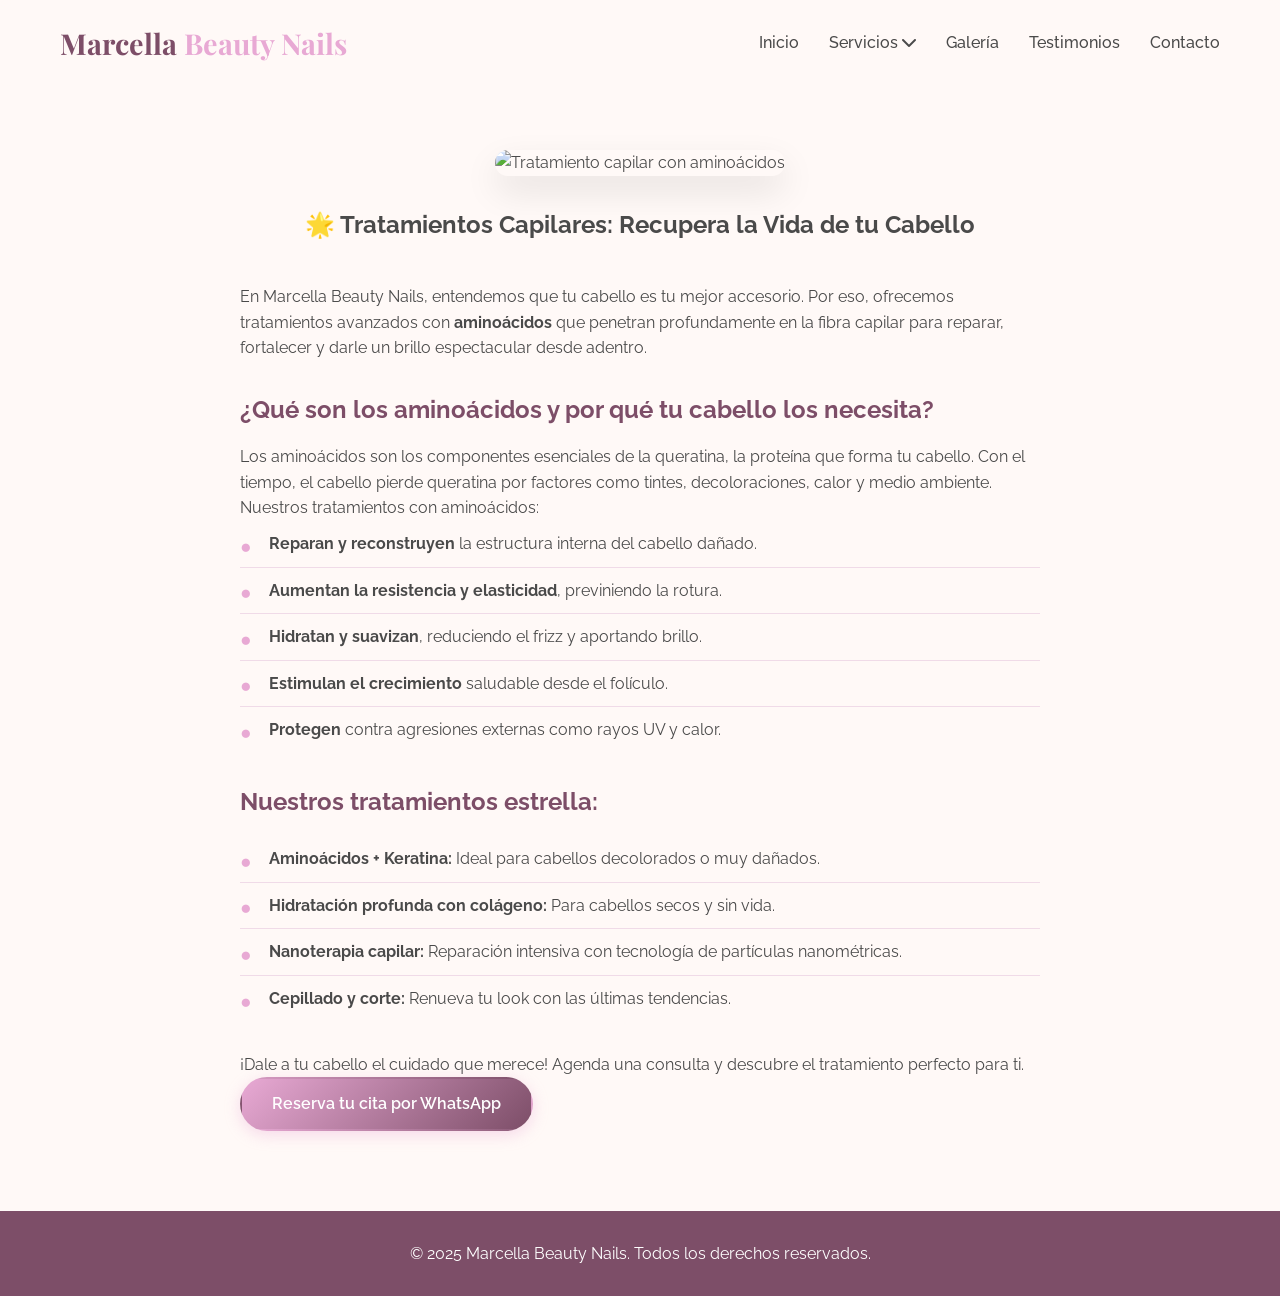
==== cabello.html @ 1e795a01 "web spa" ====
<!DOCTYPE html>
<html lang="es">
<head>
    <meta charset="UTF-8">
    <meta name="viewport" content="width=device-width, initial-scale=1.0">
    <title>Tratamientos Capilares - Marcella Beauty Nails</title>
    <link rel="stylesheet" href="https://cdnjs.cloudflare.com/ajax/libs/font-awesome/6.0.0-beta3/css/all.min.css">
    <link href="https://fonts.googleapis.com/css2?family=Playfair+Display:wght@400;700&family=Raleway:wght@300;400;600&display=swap" rel="stylesheet">
    <link rel="stylesheet" href="style.css">
</head>
<body>
    <header class="header">
        <div class="container">
            <div class="logo">
                <h1>Marcella <span>Beauty Nails</span></h1>
            </div>
            <nav class="nav" id="nav">
                <ul>
                    <li><a href="index.html">Inicio</a></li>
                    <li class="dropdown">
                        <a href="#servicios">Servicios <i class="fas fa-chevron-down"></i></a>
                        <ul class="dropdown-menu">
                            <li><a href="manicura.html">Manicura</a></li>
                            <li><a href="pedicura.html">Pedicura</a></li>
                            <li><a href="pedi_spa.html">Pedi Spa</a></li>
                            <li><a href="veloterapia.html">Veloterapia</a></li>
                            <li><a href="cabello.html" class="active">Cabello</a></li>
                            <li><a href="cejas.html">Diseño de Cejas</a></li>
                            <li><a href="pestanas.html">Pestañas</a></li>
                        </ul>
                    </li>
                    <li><a href="index.html#galeria">Galería</a></li>
                    <li><a href="index.html#testimonios">Testimonios</a></li>
                    <li><a href="index.html#contacto">Contacto</a></li>
                </ul>
            </nav>
            <div class="menu-toggle" id="menu-toggle">
                <i class="fas fa-bars"></i>
            </div>
        </div>
    </header>

    <main class="service-detail">
        <div class="container">
            <div class="service-header">
                <img src="images/cabello.jpg" alt="Tratamiento capilar con aminoácidos" class="service-image">
                <h2>🌟 Tratamientos Capilares: Recupera la Vida de tu Cabello</h2>
            </div>
            <div class="service-description">
                <p>En Marcella Beauty Nails, entendemos que tu cabello es tu mejor accesorio. Por eso, ofrecemos tratamientos avanzados con <strong>aminoácidos</strong> que penetran profundamente en la fibra capilar para reparar, fortalecer y darle un brillo espectacular desde adentro.</p>
                
                <h3>¿Qué son los aminoácidos y por qué tu cabello los necesita?</h3>
                <p>Los aminoácidos son los componentes esenciales de la queratina, la proteína que forma tu cabello. Con el tiempo, el cabello pierde queratina por factores como tintes, decoloraciones, calor y medio ambiente. Nuestros tratamientos con aminoácidos:</p>
                <ul>
                    <li><strong>Reparan y reconstruyen</strong> la estructura interna del cabello dañado.</li>
                    <li><strong>Aumentan la resistencia y elasticidad</strong>, previniendo la rotura.</li>
                    <li><strong>Hidratan y suavizan</strong>, reduciendo el frizz y aportando brillo.</li>
                    <li><strong>Estimulan el crecimiento</strong> saludable desde el folículo.</li>
                    <li><strong>Protegen</strong> contra agresiones externas como rayos UV y calor.</li>
                </ul>

                <h3>Nuestros tratamientos estrella:</h3>
                <ul>
                    <li><strong>Aminoácidos + Keratina:</strong> Ideal para cabellos decolorados o muy dañados.</li>
                    <li><strong>Hidratación profunda con colágeno:</strong> Para cabellos secos y sin vida.</li>
                    <li><strong>Nanoterapia capilar:</strong> Reparación intensiva con tecnología de partículas nanométricas.</li>
                    <li><strong>Cepillado y corte:</strong> Renueva tu look con las últimas tendencias.</li>
                </ul>

                <p>¡Dale a tu cabello el cuidado que merece! Agenda una consulta y descubre el tratamiento perfecto para ti.</p>

                <a href="https://wa.me/573122495747" class="btn btn-primary">Reserva tu cita por WhatsApp</a>
            </div>
        </div>
    </main>

    <footer class="footer">
        <div class="container">
            <p>&copy; 2025 Marcella Beauty Nails. Todos los derechos reservados.</p>
        </div>
    </footer>

    <script src="script.js"></script>
</body>
</html>
---- style.css ----
/* ===== VARIABLES ===== */
:root {
  --color-primario: #e8a9d4;      /* Rosa suave */
  --color-secundario: #7d4e68;     /* Malva oscuro */
  --color-acento: #f3d9e1;         /* Rosa muy claro */
  --color-fondo: #fff9f7;          /* Fondo cálido */
  --color-texto: #4a4a4a;
  --color-texto-claro: #7a7a7a;
  --color-borde: #f0dbe8;          /* Nuevo: color para bordes */
  --fuente-titulos: 'Playfair Display', serif;
  --fuente-cuerpo: 'Raleway', sans-serif;
  --sombra-suave: 0 10px 30px rgba(0, 0, 0, 0.05);
  --sombra-media: 0 15px 35px rgba(0, 0, 0, 0.1);
  --transicion: all 0.3s ease;
}

/* ===== RESET ===== */
* {
  margin: 0;
  padding: 0;
  box-sizing: border-box;
}

html {
  scroll-behavior: smooth;
}

body {
  font-family: var(--fuente-cuerpo);
  color: var(--color-texto);
  background-color: var(--color-fondo);
  line-height: 1.6;
  overflow-x: hidden;
}

/* ===== CONTENEDOR ===== */
.container {
  max-width: 1200px;
  margin: 0 auto;
  padding: 0 20px;
}

/* ===== HEADER ===== */
.header {
  position: fixed;
  top: 0;
  left: 0;
  width: 100%;
  background: rgba(255, 249, 247, 0.9); /* Ligera transparencia desde el inicio */
  backdrop-filter: blur(5px);
  padding: 20px 0;
  z-index: 1000;
  transition: var(--transicion);
}

.header.scrolled {
  background: rgba(255, 249, 247, 0.98);
  backdrop-filter: blur(10px);
  box-shadow: var(--sombra-suave);
  padding: 10px 0;
}

.header .container {
  display: flex;
  justify-content: space-between;
  align-items: center;
}

.logo h1 {
  font-family: var(--fuente-titulos);
  font-size: 1.8rem;
  font-weight: 700;
  color: var(--color-secundario);
}

.logo span {
  color: var(--color-primario);
}

/* ===== NAVEGACIÓN ===== */
.nav ul {
  display: flex;
  list-style: none;
  gap: 30px;
}

.nav a {
  text-decoration: none;
  color: var(--color-texto);
  font-weight: 500;
  transition: var(--transicion);
  position: relative;
}

.nav a:hover,
.nav a.active {
  color: var(--color-primario);
}

.nav a.active::after {
  content: '';
  position: absolute;
  bottom: -5px;
  left: 0;
  width: 100%;
  height: 2px;
  background-color: var(--color-primario);
}

/* Dropdown */
.dropdown {
  position: relative;
}

.dropdown-menu {
  position: absolute;
  top: 100%;
  left: 0;
  background: white;
  min-width: 200px;
  padding: 10px 0;
  border-radius: 8px;
  box-shadow: var(--sombra-media);
  opacity: 0;
  visibility: hidden;
  transform: translateY(10px);
  transition: var(--transicion);
  z-index: 10;
}
.dropdown:hover .dropdown-menu {
  opacity: 1;
  visibility: visible;
  transform: translateY(0);
}
/* Para móviles: cuando dropdown tiene clase 'open', mostramos el menú */
.dropdown.open .dropdown-menu {
  opacity: 1;
  visibility: visible;
  transform: translateY(0);
}
.dropdown-menu li {
  list-style: none;
}

.dropdown-menu a {
  display: block;
  padding: 8px 20px;
  color: var(--color-texto);
}

.dropdown-menu a:hover {
  background: var(--color-acento);
  color: var(--color-secundario);
}

/* Menú móvil */
.menu-toggle {
  display: none;
  font-size: 1.8rem;
  color: var(--color-secundario);
  cursor: pointer;
}

/* ===== HERO ===== */
.hero {
  height: 100vh;
  min-height: 600px;
  background: linear-gradient(rgba(0, 0, 0, 0.3), rgba(0, 0, 0, 0.3)), url('images/hero-spa.jpg') center/cover no-repeat;
  display: flex;
  align-items: center;
  justify-content: center;
  text-align: center;
  color: white;
  position: relative;
}

.hero-content {
  max-width: 800px;
  padding: 0 20px;
}

.hero h2 {
  font-family: var(--fuente-titulos);
  font-size: 3.5rem;
  margin-bottom: 20px;
  line-height: 1.2;
  animation: fadeInUp 1s ease;
}

.hero h2 span {
  color: var(--color-primario);
}

.hero p {
  font-size: 1.2rem;
  margin-bottom: 30px;
  animation: fadeInUp 1s ease 0.2s both;
}

/* ===== ANIMACIONES ===== */
@keyframes fadeInUp {
  from {
      opacity: 0;
      transform: translateY(30px);
  }
  to {
      opacity: 1;
      transform: translateY(0);
  }
}

@keyframes pulse {
  0% { box-shadow: 0 0 0 0 rgba(37, 211, 102, 0.5); }
  70% { box-shadow: 0 0 0 10px rgba(37, 211, 102, 0); }
  100% { box-shadow: 0 0 0 0 rgba(37, 211, 102, 0); }
}

@keyframes pulse-instagram {
  0% { box-shadow: 0 0 0 0 rgba(214, 36, 159, 0.5); }
  70% { box-shadow: 0 0 0 10px rgba(214, 36, 159, 0); }
  100% { box-shadow: 0 0 0 0 rgba(214, 36, 159, 0); }
}
/* ===== ANIMACIONES DE APARICIÓN AL HACER SCROLL ===== */
.service-card, .about-content, .gallery-item, .testimonial {
  opacity: 0;
  transform: translateY(30px);
  transition: opacity 0.8s ease, transform 0.8s ease;
}

.service-card.animated, .about-content.animated, .gallery-item.animated, .testimonial.animated {
  opacity: 1;
  transform: translateY(0);
}

/* ===== BOTONES ===== */
.btn {
  display: inline-block;
  padding: 12px 30px;
  border-radius: 50px;
  text-decoration: none;
  font-weight: 600;
  transition: var(--transicion);
  border: 2px solid transparent;
  cursor: pointer;
}

.btn-primary {
  background: linear-gradient(135deg, var(--color-primario), var(--color-secundario));
  color: white;
  box-shadow: 0 4px 15px rgba(232, 169, 212, 0.4);
}

.btn-primary:hover {
  transform: translateY(-3px);
  box-shadow: 0 8px 25px rgba(232, 169, 212, 0.6);
}

.btn-whatsapp {
  background: #25D366;
  color: white;
}

.btn-whatsapp:hover {
  animation: pulse 1s infinite;
}

.btn-instagram {
  background: radial-gradient(circle at 30% 107%, #fdf497 0%, #fdf497 5%, #fd5949 45%, #d6249f 60%, #285AEB 90%);
  color: white;
}

.btn-instagram:hover {
  animation: pulse-instagram 1s infinite;
}

/* ===== SECCIONES ===== */
section {
  padding: 80px 0;
}

.section-title {
  font-family: var(--fuente-titulos);
  font-size: 2.5rem;
  color: var(--color-secundario);
  text-align: center;
  margin-bottom: 50px;
  position: relative;
}

.section-title::after {
  content: '';
  display: block;
  width: 80px;
  height: 3px;
  background: var(--color-primario);
  margin: 15px auto 0;
}

/* ===== SERVICIOS ===== */
.services-grid {
  display: grid;
  grid-template-columns: repeat(auto-fit, minmax(300px, 1fr));
  gap: 30px;
}

.service-card {
  background: white;
  padding: 30px;
  border-radius: 15px;
  text-align: center;
  box-shadow: var(--sombra-suave);
  transition: var(--transicion);
  position: relative;
  overflow: hidden;
}

.service-card:hover {
  transform: translateY(-10px);
  box-shadow: var(--sombra-media);
}

.service-icon {
  font-size: 3rem;
  color: var(--color-primario);
  margin-bottom: 20px;
  transition: var(--transicion);
}

.service-card:hover .service-icon {
  transform: scale(1.1);
  color: var(--color-secundario);
}

.service-card h3 {
  font-size: 1.5rem;
  margin-bottom: 15px;
  color: var(--color-secundario);
}

.service-card p {
  color: var(--color-texto-claro);
  margin-bottom: 20px;
}

.service-link {
  text-decoration: none;
  color: var(--color-primario);
  font-weight: 600;
  display: inline-flex;
  align-items: center;
  gap: 5px;
  transition: var(--transicion);
}

.service-link:hover {
  color: var(--color-secundario);
  gap: 10px;
}

/* ===== ABOUT ===== */
.about-content {
  display: grid;
  grid-template-columns: 1fr 1fr;
  gap: 50px;
  align-items: center;
}

.about-img img {
  width: 100%;
  border-radius: 15px;
  box-shadow: var(--sombra-media);
}

.about-text h2 {
  font-family: var(--fuente-titulos);
  font-size: 2rem;
  color: var(--color-secundario);
  margin-bottom: 20px;
}

.about-text p {
  margin-bottom: 15px;
  color: var(--color-texto-claro);
}

/* ===== GALERÍA ===== */
.gallery-grid {
  display: grid;
  grid-template-columns: repeat(auto-fit, minmax(250px, 1fr));
  gap: 20px;
}

.gallery-item {
  overflow: hidden;
  border-radius: 10px;
  box-shadow: var(--sombra-suave);
  aspect-ratio: 1 / 1;
  border: 2px solid transparent;
  transition: border-color 0.3s;
}

.gallery-item img {
  width: 100%;
  height: 100%;
  object-fit: cover;
  transition: transform 0.5s ease;
}

.gallery-item:hover {
  border-color: var(--color-primario);
}

.gallery-item:hover img {
  transform: scale(1.1);
}

/* ===== TESTIMONIOS (SLIDER) ===== */
.testimonials {
  background-color: var(--color-acento);
}

.testimonials-slider {
  position: relative;
  max-width: 800px;
  margin: 0 auto;
  min-height: 200px;
}

.testimonial {
  text-align: center;
  padding: 30px;
  background: white;
  border-radius: 15px;
  box-shadow: var(--sombra-suave);
  display: none;
}

.testimonial.active {
  display: block;
  animation: fadeIn 0.5s ease;
}

@keyframes fadeIn {
  from { opacity: 0; }
  to { opacity: 1; }
}

.testimonial p {
  font-size: 1.2rem;
  font-style: italic;
  margin-bottom: 15px;
  color: var(--color-texto);
}

.testimonial h4 {
  color: var(--color-secundario);
  font-weight: 600;
}

.slider-controls {
  display: flex;
  justify-content: center;
  gap: 15px;
  margin-top: 30px;
}

.slider-controls button {
  background: white;
  border: none;
  width: 50px;
  height: 50px;
  border-radius: 50%;
  cursor: pointer;
  font-size: 1.2rem;
  color: var(--color-secundario);
  box-shadow: var(--sombra-suave);
  transition: var(--transicion);
}

.slider-controls button:hover {
  background: var(--color-primario);
  color: white;
  transform: scale(1.1);
}

/* ===== CONTACTO ===== */
.contact-info {
  display: flex;
  justify-content: center;
  flex-wrap: wrap;
  gap: 40px;
  margin: 40px 0;
}

.contact-item {
  text-align: center;
}

.contact-item i {
  font-size: 2rem;
  color: var(--color-primario);
  margin-bottom: 10px;
}

.contact-buttons {
  display: flex;
  justify-content: center;
  gap: 20px;
  flex-wrap: wrap;
}

.contact-buttons .btn {
  min-width: 200px;
  text-align: center;
}

/* ===== FOOTER ===== */
.footer {
  background: var(--color-secundario);
  color: white;
  text-align: center;
  padding: 30px 0;
}

/* ===== PÁGINA DE DETALLE ===== */
.service-detail {
  padding: 150px 0 80px;
}

.service-header {
  text-align: center;
  margin-bottom: 40px;
}

.service-image {
  max-width: 600px;
  width: 100%;
  border-radius: 15px;
  margin-bottom: 30px;
  box-shadow: var(--sombra-media);
}

.service-description {
  max-width: 800px;
  margin: 0 auto;
}

.service-description h3 {
  color: var(--color-secundario);
  margin: 30px 0 15px;
  font-size: 1.5rem;
}

.service-description ul {
  list-style: none;
  padding-left: 0;
  margin-bottom: 30px;
}

.service-description li {
  padding: 10px 0 10px 1.8rem;
  border-bottom: 1px solid var(--color-borde);
  position: relative;
}

.service-description li:last-child {
  border-bottom: none;
}

.service-description li::before {
  content: "●";
  color: var(--color-primario);
  font-size: 1.2rem;
  position: absolute;
  left: 0;
  top: 0.6rem;
}

/* ===== RESPONSIVE ===== */
@media (max-width: 992px) {
  .hero h2 {
      font-size: 2.8rem;
  }

  .about-content {
      grid-template-columns: 1fr;
      text-align: center;
  }

  .about-img {
      max-width: 500px;
      margin: 0 auto;
  }
}

@media (max-width: 768px) {
  .menu-toggle {
      display: block;
  }

  .nav {
      position: fixed;
      top: 80px;
      left: -100%;
      width: 100%;
      background: white;
      padding: 30px;
      box-shadow: var(--sombra-media);
      transition: var(--transicion);
      z-index: 999;
  }

  .nav.active {
      left: 0;
  }

  .nav ul {
      flex-direction: column;
      align-items: center;
      gap: 20px;
  }

  .dropdown-menu {
      position: static;
      opacity: 1;
      visibility: visible;
      transform: none;
      box-shadow: none;
      padding: 10px 0 0;
      display: none;
  }

  .dropdown:hover .dropdown-menu {
      display: block;
  }

  .hero h2 {
      font-size: 2.2rem;
  }

  .section-title {
      font-size: 2rem;
  }

  .services-grid {
      grid-template-columns: 1fr;
  }

  .contact-buttons {
      flex-direction: column;
      align-items: center;
  }
}

@media (max-width: 480px) {
  .hero h2 {
      font-size: 1.8rem;
  }

  .hero p {
      font-size: 1rem;
  }

  .btn {
      padding: 10px 20px;
  }
}
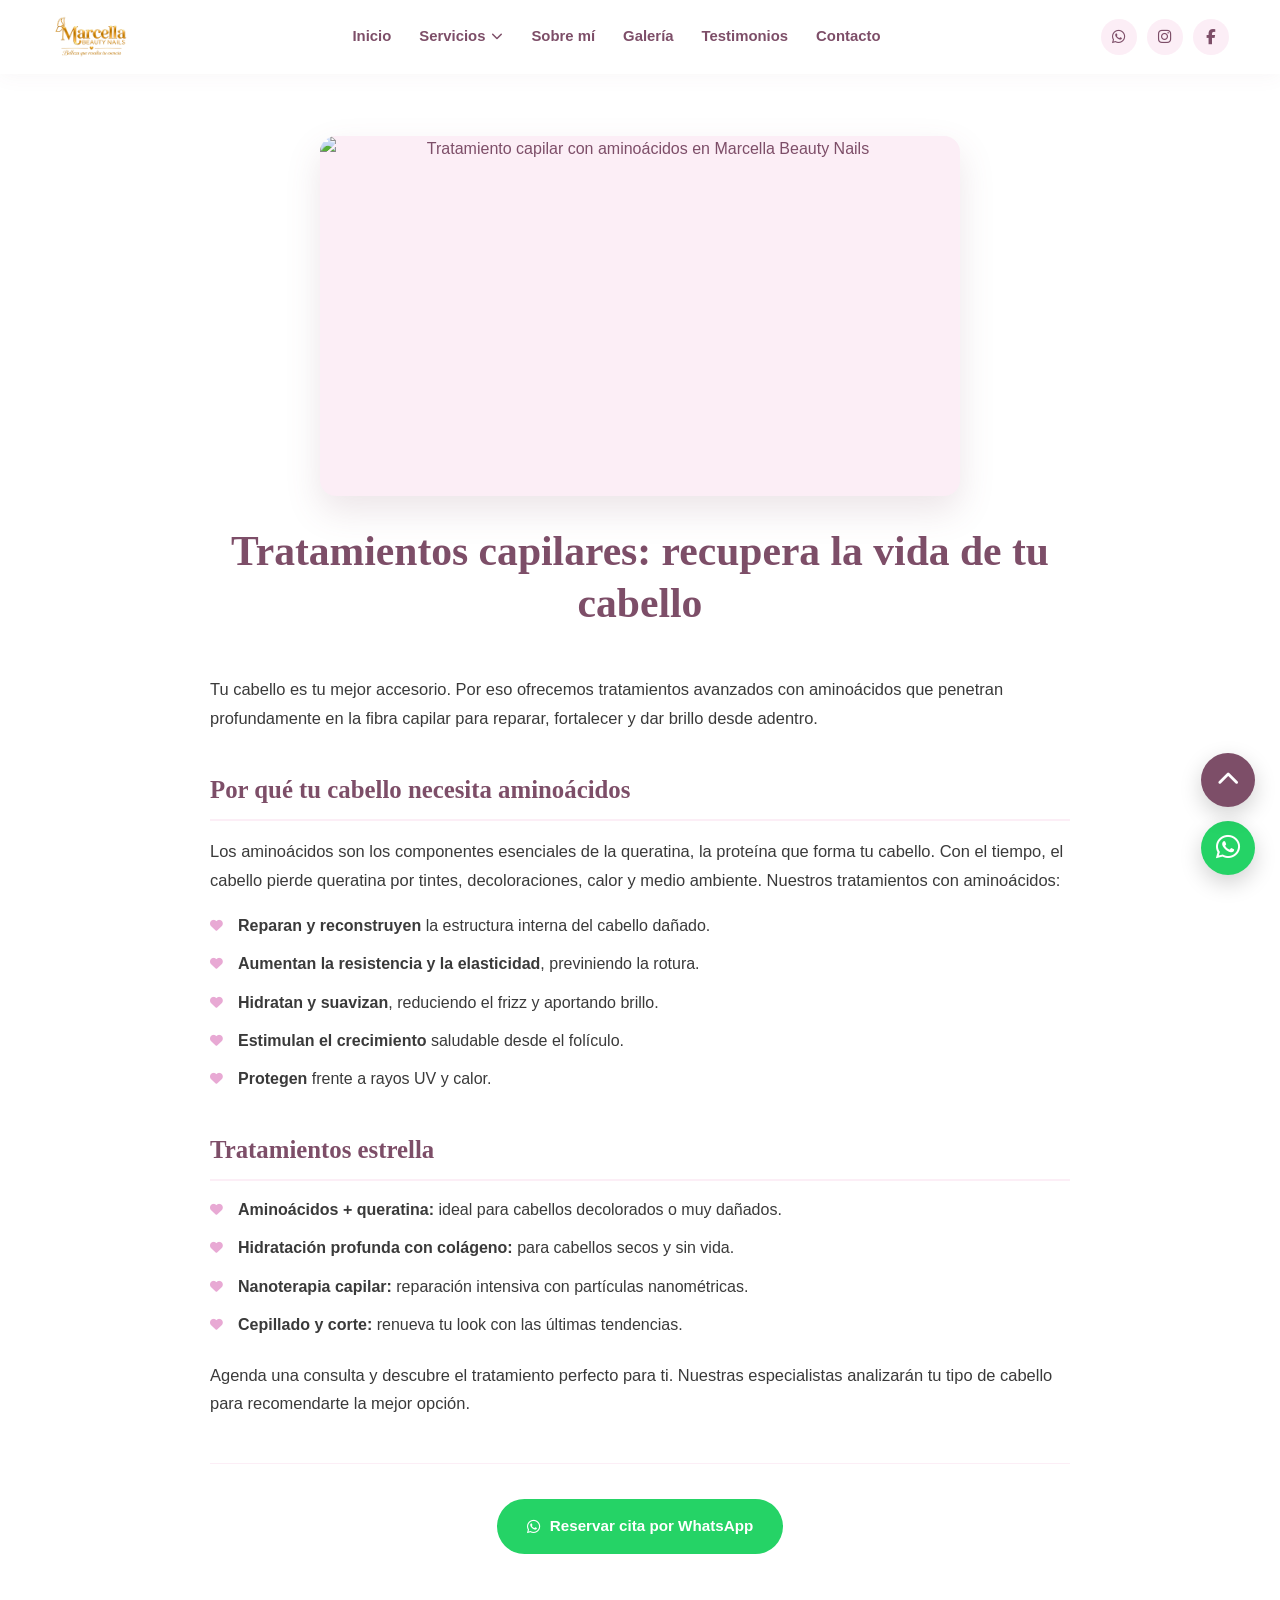
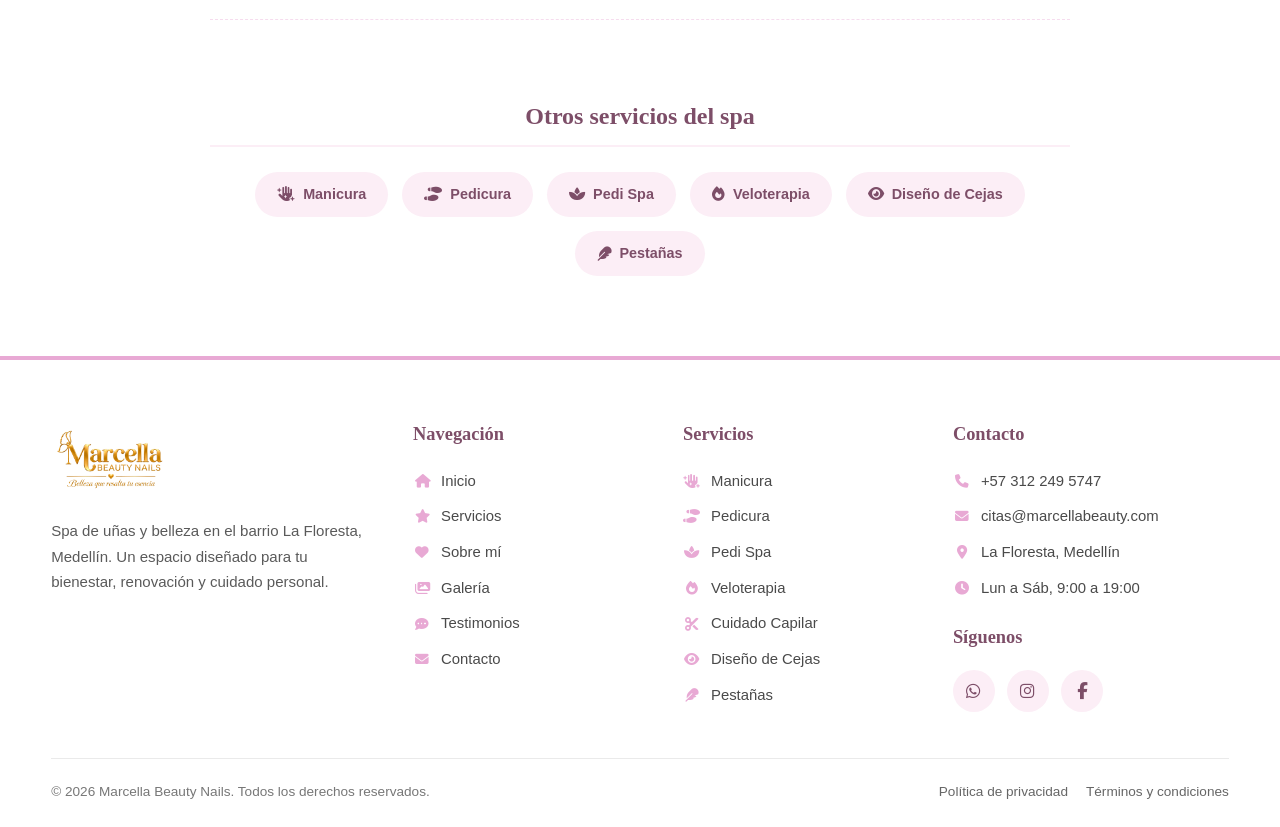
==== commit b8d03c91: "Mejoras de diseño e interactividad aplicadas por Antigravity" ====
--- a/cabello.html
+++ b/cabello.html
@@ -1,85 +1,219 @@
 <!DOCTYPE html>
 <html lang="es">
 <head>
-    <meta charset="UTF-8">
-    <meta name="viewport" content="width=device-width, initial-scale=1.0">
-    <title>Tratamientos Capilares - Marcella Beauty Nails</title>
-    <link rel="stylesheet" href="https://cdnjs.cloudflare.com/ajax/libs/font-awesome/6.0.0-beta3/css/all.min.css">
-    <link href="https://fonts.googleapis.com/css2?family=Playfair+Display:wght@400;700&family=Raleway:wght@300;400;600&display=swap" rel="stylesheet">
-    <link rel="stylesheet" href="style.css">
+  <meta charset="UTF-8" />
+  <meta name="viewport" content="width=device-width, initial-scale=1.0" />
+  <title>Tratamientos capilares | Marcella Beauty Nails</title>
+  <meta name="description" content="Tratamientos capilares en Medellín con aminoácidos, queratina, colágeno y nanoterapia para reparar la fibra capilar." />
+  <meta property="og:title" content="Tratamientos capilares | Marcella Beauty Nails" />
+  <meta property="og:image" content="https://images.unsplash.com/photo-1522337360788-8b13dee7a37e?w=1200" />
+  <meta property="og:type" content="website" />
+  <meta name="geo.region" content="CO-ANT" />
+  <meta name="geo.placename" content="Medellín" />
+  <meta name="geo.position" content="6.2608;-75.5986" />
+  <meta name="ICBM" content="6.2608, -75.5986" />
+  <link rel="icon" href="img/favicon.png" type="image/png" />
+
+  <meta http-equiv="Content-Security-Policy" content="
+    default-src 'self';
+    script-src 'self' 'unsafe-inline' https://cdnjs.cloudflare.com https://cdn.jsdelivr.net;
+    style-src 'self' 'unsafe-inline' https://fonts.googleapis.com https://cdnjs.cloudflare.com;
+    font-src 'self' https://fonts.gstatic.com https://cdnjs.cloudflare.com data:;
+    img-src 'self' data: https://images.unsplash.com https://cdn.jsdelivr.net;
+    media-src 'self' https:;
+    frame-src https://www.google.com https://maps.google.com;
+    connect-src 'self' https://cdn.jsdelivr.net;
+    object-src 'none'; base-uri 'self'; form-action 'self';
+    frame-ancestors 'none'; upgrade-insecure-requests;
+  " />
+  <meta http-equiv="X-Content-Type-Options" content="nosniff" />
+  <meta http-equiv="X-Frame-Options" content="DENY" />
+  <meta name="referrer" content="strict-origin-when-cross-origin" />
+
+  <link rel="preconnect" href="https://fonts.googleapis.com" />
+  <link rel="preconnect" href="https://fonts.gstatic.com" crossorigin />
+  <link href="https://fonts.googleapis.com/css2?family=Playfair+Display:ital,wght@0,400;0,700;1,400;1,700&family=Raleway:wght@300;400;500;600;700&display=swap" rel="stylesheet" />
+  <link rel="stylesheet" href="https://cdnjs.cloudflare.com/ajax/libs/font-awesome/6.5.2/css/all.min.css" crossorigin="anonymous" referrerpolicy="no-referrer" />
+  <link rel="stylesheet" href="style.css" />
 </head>
+
 <body>
-    <header class="header">
-        <div class="container">
-            <div class="logo">
-                <h1>Marcella <span>Beauty Nails</span></h1>
-            </div>
-            <nav class="nav" id="nav">
-                <ul>
-                    <li><a href="index.html">Inicio</a></li>
-                    <li class="dropdown">
-                        <a href="#servicios">Servicios <i class="fas fa-chevron-down"></i></a>
-                        <ul class="dropdown-menu">
-                            <li><a href="manicura.html">Manicura</a></li>
-                            <li><a href="pedicura.html">Pedicura</a></li>
-                            <li><a href="pedi_spa.html">Pedi Spa</a></li>
-                            <li><a href="veloterapia.html">Veloterapia</a></li>
-                            <li><a href="cabello.html" class="active">Cabello</a></li>
-                            <li><a href="cejas.html">Diseño de Cejas</a></li>
-                            <li><a href="pestanas.html">Pestañas</a></li>
-                        </ul>
-                    </li>
-                    <li><a href="index.html#galeria">Galería</a></li>
-                    <li><a href="index.html#testimonios">Testimonios</a></li>
-                    <li><a href="index.html#contacto">Contacto</a></li>
-                </ul>
-            </nav>
-            <div class="menu-toggle" id="menu-toggle">
-                <i class="fas fa-bars"></i>
-            </div>
-        </div>
-    </header>
-
-    <main class="service-detail">
-        <div class="container">
-            <div class="service-header">
-                <img src="images/cabello.jpg" alt="Tratamiento capilar con aminoácidos" class="service-image">
-                <h2>🌟 Tratamientos Capilares: Recupera la Vida de tu Cabello</h2>
-            </div>
-            <div class="service-description">
-                <p>En Marcella Beauty Nails, entendemos que tu cabello es tu mejor accesorio. Por eso, ofrecemos tratamientos avanzados con <strong>aminoácidos</strong> que penetran profundamente en la fibra capilar para reparar, fortalecer y darle un brillo espectacular desde adentro.</p>
-                
-                <h3>¿Qué son los aminoácidos y por qué tu cabello los necesita?</h3>
-                <p>Los aminoácidos son los componentes esenciales de la queratina, la proteína que forma tu cabello. Con el tiempo, el cabello pierde queratina por factores como tintes, decoloraciones, calor y medio ambiente. Nuestros tratamientos con aminoácidos:</p>
-                <ul>
-                    <li><strong>Reparan y reconstruyen</strong> la estructura interna del cabello dañado.</li>
-                    <li><strong>Aumentan la resistencia y elasticidad</strong>, previniendo la rotura.</li>
-                    <li><strong>Hidratan y suavizan</strong>, reduciendo el frizz y aportando brillo.</li>
-                    <li><strong>Estimulan el crecimiento</strong> saludable desde el folículo.</li>
-                    <li><strong>Protegen</strong> contra agresiones externas como rayos UV y calor.</li>
-                </ul>
-
-                <h3>Nuestros tratamientos estrella:</h3>
-                <ul>
-                    <li><strong>Aminoácidos + Keratina:</strong> Ideal para cabellos decolorados o muy dañados.</li>
-                    <li><strong>Hidratación profunda con colágeno:</strong> Para cabellos secos y sin vida.</li>
-                    <li><strong>Nanoterapia capilar:</strong> Reparación intensiva con tecnología de partículas nanométricas.</li>
-                    <li><strong>Cepillado y corte:</strong> Renueva tu look con las últimas tendencias.</li>
-                </ul>
-
-                <p>¡Dale a tu cabello el cuidado que merece! Agenda una consulta y descubre el tratamiento perfecto para ti.</p>
-
-                <a href="https://wa.me/573122495747" class="btn btn-primary">Reserva tu cita por WhatsApp</a>
-            </div>
-        </div>
-    </main>
-
-    <footer class="footer">
-        <div class="container">
-            <p>&copy; 2025 Marcella Beauty Nails. Todos los derechos reservados.</p>
-        </div>
-    </footer>
-
-    <script src="script.js"></script>
+
+  <header class="header">
+    <div class="container">
+      <div class="logo">
+        <!-- [MEJORA PASO 6]: Logo dorado transparente oficial unificado con la página de inicio -->
+        <a href="index.html#inicio" class="logo-link" aria-label="Ir al inicio">
+          <img src="img/logo_transparente_dorado_spa.png" alt="Marcella Beauty Nails - Spa de uñas en Medellín" class="logo-img"
+               onerror="this.style.display='none'; this.nextElementSibling.style.display='block';" />
+          <span class="logo-text" style="display:none;">Marcella <span>Beauty Nails</span></span>
+        </a>
+      </div>
+      <nav class="nav" id="nav" aria-label="Menú principal">
+        <ul>
+          <li><a href="index.html#inicio">Inicio</a></li>
+          <li class="dropdown">
+            <a href="#" class="dropdown-toggle" aria-haspopup="true" aria-expanded="false">
+              Servicios <i class="fa-solid fa-chevron-down" aria-hidden="true"></i>
+            </a>
+            <ul class="dropdown-menu">
+              <li><a href="manicura.html">Manicura</a></li>
+              <li><a href="pedicura.html">Pedicura</a></li>
+              <li><a href="pedi_spa.html">Pedi Spa</a></li>
+              <li><a href="veloterapia.html">Veloterapia</a></li>
+              <li><a href="cabello.html">Cuidado Capilar</a></li>
+              <li><a href="cejas.html">Diseño de Cejas</a></li>
+              <li><a href="pestanas.html">Pestañas</a></li>
+            </ul>
+          </li>
+          <li><a href="index.html#sobre-mi">Sobre mí</a></li>
+          <li><a href="index.html#galeria">Galería</a></li>
+          <li><a href="index.html#testimonios">Testimonios</a></li>
+          <li><a href="contacto.html">Contacto</a></li>
+        </ul>
+        <div class="nav-redes-movil">
+          <a href="https://wa.me/573122495747" target="_blank" rel="noopener noreferrer" aria-label="WhatsApp"><i class="fa-brands fa-whatsapp"></i></a>
+          <a href="https://www.instagram.com/marcellabeautynails" target="_blank" rel="noopener noreferrer" aria-label="Instagram"><i class="fa-brands fa-instagram"></i></a>
+          <a href="https://www.facebook.com/marcellabeautynails" target="_blank" rel="noopener noreferrer" aria-label="Facebook"><i class="fa-brands fa-facebook-f"></i></a>
+        </div>
+      </nav>
+      <div class="header-redes">
+        <a href="https://wa.me/573122495747" class="red-whatsapp" target="_blank" rel="noopener noreferrer" aria-label="WhatsApp"><i class="fa-brands fa-whatsapp"></i></a>
+        <a href="https://www.instagram.com/marcellabeautynails" class="red-instagram" target="_blank" rel="noopener noreferrer" aria-label="Instagram"><i class="fa-brands fa-instagram"></i></a>
+        <a href="https://www.facebook.com/marcellabeautynails" class="red-facebook" target="_blank" rel="noopener noreferrer" aria-label="Facebook"><i class="fa-brands fa-facebook-f"></i></a>
+      </div>
+      <button class="menu-toggle" id="menu-toggle" aria-label="Abrir menú" aria-expanded="false" aria-controls="nav">
+        <i class="fa-solid fa-bars"></i>
+      </button>
+    </div>
+  </header>
+
+  <main class="service-detail">
+    <div class="container">
+
+      <div class="service-header">
+        <img src="https://images.unsplash.com/photo-1522337360788-8b13dee7a37e?w=1200&q=80"
+             alt="Tratamiento capilar con aminoácidos en Marcella Beauty Nails"
+             class="service-image" />
+        <h1>Tratamientos capilares: recupera la vida de tu cabello</h1>
+      </div>
+
+      <div class="service-description">
+        <p>Tu cabello es tu mejor accesorio. Por eso ofrecemos tratamientos avanzados con aminoácidos que penetran profundamente en la fibra capilar para reparar, fortalecer y dar brillo desde adentro.</p>
+
+        <h2>Por qué tu cabello necesita aminoácidos</h2>
+        <p>Los aminoácidos son los componentes esenciales de la queratina, la proteína que forma tu cabello. Con el tiempo, el cabello pierde queratina por tintes, decoloraciones, calor y medio ambiente. Nuestros tratamientos con aminoácidos:</p>
+        <ul>
+          <li><strong>Reparan y reconstruyen</strong> la estructura interna del cabello dañado.</li>
+          <li><strong>Aumentan la resistencia y la elasticidad</strong>, previniendo la rotura.</li>
+          <li><strong>Hidratan y suavizan</strong>, reduciendo el frizz y aportando brillo.</li>
+          <li><strong>Estimulan el crecimiento</strong> saludable desde el folículo.</li>
+          <li><strong>Protegen</strong> frente a rayos UV y calor.</li>
+        </ul>
+
+        <h2>Tratamientos estrella</h2>
+        <ul>
+          <li><strong>Aminoácidos + queratina:</strong> ideal para cabellos decolorados o muy dañados.</li>
+          <li><strong>Hidratación profunda con colágeno:</strong> para cabellos secos y sin vida.</li>
+          <li><strong>Nanoterapia capilar:</strong> reparación intensiva con partículas nanométricas.</li>
+          <li><strong>Cepillado y corte:</strong> renueva tu look con las últimas tendencias.</li>
+        </ul>
+
+        <p>Agenda una consulta y descubre el tratamiento perfecto para ti. Nuestras especialistas analizarán tu tipo de cabello para recomendarte la mejor opción.</p>
+
+        <div class="service-cta">
+          <a href="https://wa.me/573122495747?text=Hola%20Marcella%20Beauty%20Nails,%20deseo%20agendar%20un%20tratamiento%20capilar."
+             class="btn btn-whatsapp" target="_blank" rel="noopener noreferrer">
+            <i class="fa-brands fa-whatsapp"></i> Reservar cita por WhatsApp
+          </a>
+        </div>
+
+        <div class="otros-servicios">
+          <h2>Otros servicios del spa</h2>
+          <div class="otros-servicios-lista">
+            <a href="manicura.html"><i class="fa-solid fa-hand-sparkles"></i> Manicura</a>
+            <a href="pedicura.html"><i class="fa-solid fa-shoe-prints"></i> Pedicura</a>
+            <a href="pedi_spa.html"><i class="fa-solid fa-spa"></i> Pedi Spa</a>
+            <a href="veloterapia.html"><i class="fa-solid fa-fire"></i> Veloterapia</a>
+            <a href="cejas.html"><i class="fa-solid fa-eye"></i> Diseño de Cejas</a>
+            <a href="pestanas.html"><i class="fa-solid fa-feather"></i> Pestañas</a>
+          </div>
+        </div>
+      </div>
+
+    </div>
+  </main>
+
+  <footer class="footer">
+    <div class="container">
+      <div class="footer-columns-grid">
+        <div class="footer-col footer-brand">
+          <!-- [MEJORA PASO 6]: Logo dorado transparente oficial unificado con la página de inicio -->
+          <a href="index.html#inicio" aria-label="Ir al inicio">
+            <img src="img/logo_transparente_dorado_spa.png" alt="Marcella Beauty Nails - Logo dorado" class="footer-logo"
+                 onerror="this.style.display='none'; this.insertAdjacentHTML('afterend','<p style=&quot;font-family:Playfair Display,serif;font-size:1.5rem;color:#7d4e68;font-weight:700;margin-bottom:18px;&quot;>Marcella Beauty Nails</p>');" />
+          </a>
+          <p>Spa de uñas y belleza en el barrio La Floresta, Medellín. Un espacio diseñado para tu bienestar, renovación y cuidado personal.</p>
+        </div>
+        <div class="footer-col">
+          <h3>Navegación</h3>
+          <ul class="footer-menu">
+            <li><a href="index.html#inicio"><i class="fa-solid fa-house"></i> Inicio</a></li>
+            <li><a href="index.html#servicios"><i class="fa-solid fa-star"></i> Servicios</a></li>
+            <li><a href="index.html#sobre-mi"><i class="fa-solid fa-heart"></i> Sobre mí</a></li>
+            <li><a href="index.html#galeria"><i class="fa-solid fa-images"></i> Galería</a></li>
+            <li><a href="index.html#testimonios"><i class="fa-solid fa-comment-dots"></i> Testimonios</a></li>
+            <li><a href="contacto.html"><i class="fa-solid fa-envelope"></i> Contacto</a></li>
+          </ul>
+        </div>
+        <div class="footer-col">
+          <h3>Servicios</h3>
+          <ul class="footer-menu">
+            <li><a href="manicura.html"><i class="fa-solid fa-hand-sparkles"></i> Manicura</a></li>
+            <li><a href="pedicura.html"><i class="fa-solid fa-shoe-prints"></i> Pedicura</a></li>
+            <li><a href="pedi_spa.html"><i class="fa-solid fa-spa"></i> Pedi Spa</a></li>
+            <li><a href="veloterapia.html"><i class="fa-solid fa-fire"></i> Veloterapia</a></li>
+            <li><a href="cabello.html"><i class="fa-solid fa-scissors"></i> Cuidado Capilar</a></li>
+            <li><a href="cejas.html"><i class="fa-solid fa-eye"></i> Diseño de Cejas</a></li>
+            <li><a href="pestanas.html"><i class="fa-solid fa-feather"></i> Pestañas</a></li>
+          </ul>
+        </div>
+        <div class="footer-col">
+          <h3>Contacto</h3>
+          <ul class="footer-menu">
+            <li><a href="tel:+573122495747"><i class="fa-solid fa-phone"></i> +57 312 249 5747</a></li>
+            <li><a href="mailto:citas@marcellabeauty.com"><i class="fa-solid fa-envelope"></i> citas@marcellabeauty.com</a></li>
+            <li><a href="https://maps.google.com/?q=Marcella+Beauty+Nails+La+Floresta+Medellin" target="_blank" rel="noopener noreferrer"><i class="fa-solid fa-location-dot"></i> La Floresta, Medellín</a></li>
+            <li><a href="contacto.html"><i class="fa-solid fa-clock"></i> Lun a Sáb, 9:00 a 19:00</a></li>
+          </ul>
+          <h3 class="footer-siguenos-titulo">Síguenos</h3>
+          <div class="footer-social-icons">
+            <a href="https://wa.me/573122495747" class="red-whatsapp" target="_blank" rel="noopener noreferrer" aria-label="WhatsApp"><i class="fa-brands fa-whatsapp"></i></a>
+            <a href="https://www.instagram.com/marcellabeautynails" class="red-instagram" target="_blank" rel="noopener noreferrer" aria-label="Instagram"><i class="fa-brands fa-instagram"></i></a>
+            <a href="https://www.facebook.com/marcellabeautynails" class="red-facebook" target="_blank" rel="noopener noreferrer" aria-label="Facebook"><i class="fa-brands fa-facebook-f"></i></a>
+          </div>
+        </div>
+      </div>
+      <div class="footer-bottom">
+        <p>&copy; 2026 Marcella Beauty Nails. Todos los derechos reservados.</p>
+        <nav aria-label="Enlaces legales">
+          <a href="politicas_privacidad.pdf" target="_blank" rel="noopener noreferrer">Política de privacidad</a>
+          <a href="terminos_condiciones.pdf" target="_blank" rel="noopener noreferrer">Términos y condiciones</a>
+        </nav>
+      </div>
+    </div>
+  </footer>
+
+  <div class="scroll-buttons-container">
+    <a href="https://wa.me/573122495747?text=Hola%20Marcella%20Beauty%20Nails,%20deseo%20agendar%20una%20cita."
+       class="btn-float float-whatsapp" target="_blank" rel="noopener noreferrer" aria-label="Escribir por WhatsApp">
+      <i class="fa-brands fa-whatsapp"></i>
+    </a>
+    <button type="button" class="btn-float float-top" id="btnArriba" aria-label="Volver arriba">
+      <i class="fa-solid fa-chevron-up"></i>
+    </button>
+  </div>
+
+  <script defer src="script.js"></script>
 </body>
 </html>
--- a/style.css
+++ b/style.css
@@ -1,667 +1,1257 @@
-/* ===== VARIABLES ===== */
+/* =========================================================================
+   MARCELLA BEAUTY NAILS - HOJA DE ESTILOS ÚNICA v2
+   Corrección de páginas de detalle + coherencia visual
+   ========================================================================= */
+
+/* ================= 01. VARIABLES Y RESET ================= */
 :root {
-  --color-primario: #e8a9d4;      /* Rosa suave */
-  --color-secundario: #7d4e68;     /* Malva oscuro */
-  --color-acento: #f3d9e1;         /* Rosa muy claro */
-  --color-fondo: #fff9f7;          /* Fondo cálido */
-  --color-texto: #4a4a4a;
-  --color-texto-claro: #7a7a7a;
-  --color-borde: #f0dbe8;          /* Nuevo: color para bordes */
-  --fuente-titulos: 'Playfair Display', serif;
-  --fuente-cuerpo: 'Raleway', sans-serif;
-  --sombra-suave: 0 10px 30px rgba(0, 0, 0, 0.05);
-  --sombra-media: 0 15px 35px rgba(0, 0, 0, 0.1);
-  --transicion: all 0.3s ease;
-}
-
-/* ===== RESET ===== */
-* {
-  margin: 0;
-  padding: 0;
-  box-sizing: border-box;
-}
+  --color-principal: #e8a9d4;
+  --color-secundario: #7d4e68;
+  --color-acento: #fceef6;
+  --color-blanco: #ffffff;
+  --color-gris-claro: #fcf8fa;
+  --color-texto-suave: #9c808f;
+  --color-grafito: #3a3a3a;
+  --color-whatsapp: #25d366;
+  --color-whatsapp-hover: #20ba59;
+  --fuente-titulos: 'Playfair Display', Georgia, serif;
+  --fuente-cuerpo: 'Raleway', 'Segoe UI', sans-serif;
+  --transicion: all 0.3s cubic-bezier(0.25, 0.8, 0.25, 1);
+  --transicion-lenta: transform 1.2s ease-in-out;
+  --sombra-premium: 0 10px 30px rgba(125, 78, 104, 0.08);
+  --sombra-hover: 0 15px 35px rgba(125, 78, 104, 0.15);
+  --radio: 16px;
+  /* [MEJORA PASO 5]: Altura proporcional reducida del header (de 100px a 76px) para un diseño más estilizado */
+  --alto-header: 76px;
+}
+
+* { margin: 0; padding: 0; box-sizing: border-box; }
 
 html {
   scroll-behavior: smooth;
+  font-size: 16px;
+  scroll-padding-top: var(--alto-header);
 }
 
 body {
   font-family: var(--fuente-cuerpo);
-  color: var(--color-texto);
-  background-color: var(--color-fondo);
+  color: var(--color-secundario);
+  background-color: var(--color-blanco);
   line-height: 1.6;
   overflow-x: hidden;
 }
 
-/* ===== CONTENEDOR ===== */
-.container {
-  max-width: 1200px;
-  margin: 0 auto;
-  padding: 0 20px;
-}
-
-/* ===== HEADER ===== */
+img { max-width: 100%; height: auto; display: block; }
+a { text-decoration: none; color: inherit; }
+ul { list-style: none; }
+button { font-family: inherit; cursor: pointer; }
+
+/* ================= 02. UTILIDADES BASE ================= */
+.container { width: min(1200px, 92%); margin: 0 auto; }
+
+.section { padding: 80px 0; }
+.section-alt { background-color: var(--color-gris-claro); }
+
+.section-title {
+  font-family: var(--fuente-titulos);
+  font-size: clamp(1.9rem, 4vw, 2.6rem);
+  text-align: center;
+  margin-bottom: 12px;
+  color: var(--color-secundario);
+}
+
+.section-subtitle {
+  text-align: center;
+  color: var(--color-texto-suave);
+  max-width: 640px;
+  margin: 0 auto 45px;
+  font-size: 1rem;
+}
+
+.btn {
+  display: inline-flex;
+  align-items: center;
+  justify-content: center;
+  gap: 10px;
+  padding: 14px 30px;
+  border-radius: 50px;
+  font-weight: 600;
+  font-size: 0.95rem;
+  border: none;
+  transition: var(--transicion);
+  cursor: pointer;
+}
+
+.btn-primary {
+  background-color: var(--color-principal);
+  color: var(--color-blanco);
+  box-shadow: 0 6px 20px rgba(232, 169, 212, 0.4);
+}
+.btn-primary:hover {
+  background-color: var(--color-secundario);
+  transform: translateY(-4px);
+  box-shadow: 0 10px 28px rgba(125, 78, 104, 0.3);
+}
+.btn-whatsapp {
+  background-color: var(--color-whatsapp);
+  color: var(--color-blanco);
+}
+.btn-whatsapp:hover {
+  background-color: var(--color-whatsapp-hover);
+  transform: translateY(-4px);
+}
+
+/* ================= 03. HEADER Y NAVEGACIÓN ================= */
+/* [MEJORA PASO 5]: Reducción vertical de padding y tamaño de logo para estilizar la barra fija */
 .header {
   position: fixed;
-  top: 0;
-  left: 0;
-  width: 100%;
-  background: rgba(255, 249, 247, 0.9); /* Ligera transparencia desde el inicio */
-  backdrop-filter: blur(5px);
-  padding: 20px 0;
+  top: 0; left: 0; width: 100%;
+  background: rgba(255, 255, 255, 0.92);
+  backdrop-filter: blur(12px);
+  -webkit-backdrop-filter: blur(12px);
+  padding: 10px 0; /* Ajustado de 16px a 10px */
+  transition: var(--transicion);
   z-index: 1000;
-  transition: var(--transicion);
-}
-
-.header.scrolled {
-  background: rgba(255, 249, 247, 0.98);
-  backdrop-filter: blur(10px);
-  box-shadow: var(--sombra-suave);
-  padding: 10px 0;
-}
+  box-shadow: 0 2px 20px rgba(125, 78, 104, 0.05);
+}
+.header.scrolled { padding: 6px 0; background: rgba(255, 255, 255, 0.98); }
 
 .header .container {
   display: flex;
+  align-items: center;
   justify-content: space-between;
-  align-items: center;
-}
-
-.logo h1 {
-  font-family: var(--fuente-titulos);
-  font-size: 1.8rem;
+  gap: 20px;
+  min-height: 54px;
+}
+
+.logo-link { display: flex; align-items: center; gap: 12px; }
+
+/* [MEJORA PASO 5]: Logo estilizado y proporcional (de 150px a 54px; 46px en scroll) */
+.logo-img {
+  height: 54px;
+  width: auto;
+  object-fit: contain;
+  transition: var(--transicion);
+}
+.header.scrolled .logo-img { height: 46px; }
+
+.logo-text {
+  font-family: var(--fuente-titulos);
+  font-size: 1.4rem;
   font-weight: 700;
   color: var(--color-secundario);
-}
-
-.logo span {
-  color: var(--color-primario);
-}
-
-/* ===== NAVEGACIÓN ===== */
-.nav ul {
-  display: flex;
-  list-style: none;
-  gap: 30px;
-}
-
+  line-height: 1.1;
+}
+.logo-text span {
+  display: block;
+  font-size: 0.85rem;
+  font-weight: 400;
+  color: var(--color-principal);
+}
+
+.nav ul { display: flex; align-items: center; gap: 4px; }
 .nav a {
-  text-decoration: none;
-  color: var(--color-texto);
-  font-weight: 500;
-  transition: var(--transicion);
-  position: relative;
-}
-
-.nav a:hover,
-.nav a.active {
-  color: var(--color-primario);
-}
-
-.nav a.active::after {
-  content: '';
+  display: inline-block;
+  color: var(--color-secundario);
+  font-weight: 600;
+  padding: 8px 12px; /* Padding vertical ajustado para equilibrio */
+  font-size: 0.93rem;
+  border-radius: 8px;
+  transition: var(--transicion);
+}
+.nav a:hover, .nav a.active {
+  color: var(--color-principal);
+  background-color: var(--color-acento);
+}
+
+.header-redes { display: flex; align-items: center; gap: 10px; }
+.header-redes a {
+  width: 36px; height: 36px;
+  display: inline-flex; align-items: center; justify-content: center;
+  border-radius: 50%;
+  background-color: var(--color-acento);
+  color: var(--color-secundario);
+  font-size: 0.95rem;
+  transition: var(--transicion);
+}
+.header-redes a:hover { transform: translateY(-3px); color: #fff; background-color: var(--color-principal); }
+.header-redes a.red-whatsapp:hover { background-color: var(--color-whatsapp); }
+.header-redes a.red-facebook:hover { background-color: #1877f2; }
+.header-redes a.red-instagram:hover {
+  background: radial-gradient(circle at 30% 107%, #fdf497 0%, #fd5949 45%, #d6249f 60%, #285aeb 90%);
+}
+
+.nav-redes-movil { display: none; }
+.menu-toggle {
+  display: none;
+  font-size: 1.6rem;
+  color: var(--color-secundario);
+  background: none; border: none; padding: 6px 10px;
+}
+
+/* ================= 04. MENÚ DESPLEGABLE ================= */
+.dropdown { position: relative; }
+.dropdown-toggle { display: inline-flex !important; align-items: center; gap: 6px; cursor: pointer; }
+.dropdown-toggle .fa-chevron-down { font-size: 0.72rem; transition: transform 0.25s ease; }
+.dropdown.is-open > .dropdown-toggle { color: var(--color-principal); }
+.dropdown.is-open > .dropdown-toggle .fa-chevron-down { transform: rotate(180deg); }
+
+.nav .dropdown-menu {
   position: absolute;
-  bottom: -5px;
-  left: 0;
-  width: 100%;
-  height: 2px;
-  background-color: var(--color-primario);
-}
-
-/* Dropdown */
-.dropdown {
-  position: relative;
-}
-
-.dropdown-menu {
-  position: absolute;
-  top: 100%;
-  left: 0;
-  background: white;
-  min-width: 200px;
-  padding: 10px 0;
-  border-radius: 8px;
-  box-shadow: var(--sombra-media);
+  top: 100%; left: 50%;
+  min-width: 215px;
+  display: flex; flex-direction: column;
+  background: rgba(255, 255, 255, 0.98);
+  border: 1px solid rgba(232, 169, 212, 0.25);
+  border-radius: 12px;
+  box-shadow: 0 15px 35px rgba(125, 78, 104, 0.12);
+  padding: 8px 0;
+  margin-top: 12px;
+  z-index: 1001;
   opacity: 0;
   visibility: hidden;
-  transform: translateY(10px);
-  transition: var(--transicion);
-  z-index: 10;
-}
-.dropdown:hover .dropdown-menu {
+  transform: translateX(-50%) translateY(12px) scale(0.96);
+  transition: opacity 0.25s ease, transform 0.25s ease, visibility 0.25s;
+}
+.dropdown.is-open .dropdown-menu {
   opacity: 1;
   visibility: visible;
-  transform: translateY(0);
-}
-/* Para móviles: cuando dropdown tiene clase 'open', mostramos el menú */
-.dropdown.open .dropdown-menu {
-  opacity: 1;
-  visibility: visible;
-  transform: translateY(0);
-}
-.dropdown-menu li {
-  list-style: none;
-}
-
-.dropdown-menu a {
+  transform: translateX(-50%) translateY(0) scale(1);
+}
+.nav .dropdown-menu li a {
   display: block;
-  padding: 8px 20px;
-  color: var(--color-texto);
-}
-
-.dropdown-menu a:hover {
-  background: var(--color-acento);
-  color: var(--color-secundario);
-}
-
-/* Menú móvil */
-.menu-toggle {
-  display: none;
-  font-size: 1.8rem;
-  color: var(--color-secundario);
-  cursor: pointer;
-}
-
-/* ===== HERO ===== */
+  padding: 9px 20px;
+  font-size: 0.9rem;
+  font-weight: 500;
+  white-space: nowrap;
+  border-radius: 0;
+}
+.nav .dropdown-menu li a:hover {
+  background-color: rgba(232, 169, 212, 0.14);
+  padding-left: 26px;
+}
+
+/* ================= 05. HERO ================= */
 .hero {
-  height: 100vh;
-  min-height: 600px;
-  background: linear-gradient(rgba(0, 0, 0, 0.3), rgba(0, 0, 0, 0.3)), url('images/hero-spa.jpg') center/cover no-repeat;
+  position: relative;
+  min-height: 88vh;
   display: flex;
   align-items: center;
   justify-content: center;
   text-align: center;
-  color: white;
-  position: relative;
-}
-
+  padding: calc(var(--alto-header) + 40px) 0 60px;
+  background:
+    linear-gradient(rgba(255, 255, 255, 0.55), rgba(252, 238, 246, 0.7)),
+    url('https://images.unsplash.com/photo-1604654894610-df63bc536371?w=1920&q=80') no-repeat center center / cover;
+  overflow: hidden;
+}
+.hero::before {
+  content: '';
+  position: absolute; inset: 0;
+  background: linear-gradient(135deg, rgba(232, 169, 212, 0.15), rgba(125, 78, 104, 0.1));
+  pointer-events: none;
+}
+#particles-js {
+  position: absolute; inset: 0;
+  z-index: 1;
+  /* [MEJORA PASO 7]: Habilitar puntero para permitir seguimiento fluido del cursor */
+  pointer-events: auto;
+}
 .hero-content {
-  max-width: 800px;
+  position: relative; z-index: 2;
+  max-width: 820px;
+  margin: 0 auto;
+  display: flex; flex-direction: column;
+  align-items: center; gap: 22px;
   padding: 0 20px;
 }
-
-.hero h2 {
-  font-family: var(--fuente-titulos);
-  font-size: 3.5rem;
-  margin-bottom: 20px;
+.hero h1 {
+  font-family: var(--fuente-titulos);
+  font-size: clamp(2.2rem, 5vw, 3.6rem);
+  color: var(--color-secundario);
   line-height: 1.2;
-  animation: fadeInUp 1s ease;
-}
-
-.hero h2 span {
-  color: var(--color-primario);
-}
-
+  font-weight: 700;
+}
+.hero h1 span { display: block; color: var(--color-principal); font-style: italic; }
 .hero p {
-  font-size: 1.2rem;
-  margin-bottom: 30px;
-  animation: fadeInUp 1s ease 0.2s both;
-}
-
-/* ===== ANIMACIONES ===== */
+  font-size: 1.15rem;
+  color: var(--color-grafito);
+  max-width: 620px;
+  font-weight: 500;
+}
+.hero-acciones { display: flex; flex-wrap: wrap; gap: 15px; justify-content: center; }
+
+.animate-up { opacity: 0; animation: fadeInUp 0.9s ease forwards; }
+.animate-up:nth-child(2) { animation-delay: 0.2s; }
+.animate-up:nth-child(3) { animation-delay: 0.4s; }
 @keyframes fadeInUp {
-  from {
-      opacity: 0;
-      transform: translateY(30px);
-  }
-  to {
-      opacity: 1;
-      transform: translateY(0);
-  }
-}
-
-@keyframes pulse {
-  0% { box-shadow: 0 0 0 0 rgba(37, 211, 102, 0.5); }
-  70% { box-shadow: 0 0 0 10px rgba(37, 211, 102, 0); }
-  100% { box-shadow: 0 0 0 0 rgba(37, 211, 102, 0); }
-}
-
-@keyframes pulse-instagram {
-  0% { box-shadow: 0 0 0 0 rgba(214, 36, 159, 0.5); }
-  70% { box-shadow: 0 0 0 10px rgba(214, 36, 159, 0); }
-  100% { box-shadow: 0 0 0 0 rgba(214, 36, 159, 0); }
-}
-/* ===== ANIMACIONES DE APARICIÓN AL HACER SCROLL ===== */
-.service-card, .about-content, .gallery-item, .testimonial {
-  opacity: 0;
-  transform: translateY(30px);
-  transition: opacity 0.8s ease, transform 0.8s ease;
-}
-
-.service-card.animated, .about-content.animated, .gallery-item.animated, .testimonial.animated {
-  opacity: 1;
-  transform: translateY(0);
-}
-
-/* ===== BOTONES ===== */
-.btn {
-  display: inline-block;
-  padding: 12px 30px;
-  border-radius: 50px;
-  text-decoration: none;
-  font-weight: 600;
-  transition: var(--transicion);
-  border: 2px solid transparent;
-  cursor: pointer;
-}
-
-.btn-primary {
-  background: linear-gradient(135deg, var(--color-primario), var(--color-secundario));
-  color: white;
-  box-shadow: 0 4px 15px rgba(232, 169, 212, 0.4);
-}
-
-.btn-primary:hover {
-  transform: translateY(-3px);
-  box-shadow: 0 8px 25px rgba(232, 169, 212, 0.6);
-}
-
-.btn-whatsapp {
-  background: #25D366;
-  color: white;
-}
-
-.btn-whatsapp:hover {
-  animation: pulse 1s infinite;
-}
-
-.btn-instagram {
-  background: radial-gradient(circle at 30% 107%, #fdf497 0%, #fdf497 5%, #fd5949 45%, #d6249f 60%, #285AEB 90%);
-  color: white;
-}
-
-.btn-instagram:hover {
-  animation: pulse-instagram 1s infinite;
-}
-
-/* ===== SECCIONES ===== */
-section {
-  padding: 80px 0;
-}
-
-.section-title {
-  font-family: var(--fuente-titulos);
-  font-size: 2.5rem;
-  color: var(--color-secundario);
-  text-align: center;
-  margin-bottom: 50px;
-  position: relative;
-}
-
-.section-title::after {
-  content: '';
-  display: block;
-  width: 80px;
-  height: 3px;
-  background: var(--color-primario);
-  margin: 15px auto 0;
-}
-
-/* ===== SERVICIOS ===== */
+  from { opacity: 0; transform: translateY(25px); }
+  to { opacity: 1; transform: translateY(0); }
+}
+
+/* ================= 06. TARJETAS 3D FLIP ================= */
 .services-grid {
   display: grid;
-  grid-template-columns: repeat(auto-fit, minmax(300px, 1fr));
+  grid-template-columns: repeat(auto-fit, minmax(290px, 1fr));
   gap: 30px;
 }
-
-.service-card {
-  background: white;
-  padding: 30px;
-  border-radius: 15px;
-  text-align: center;
-  box-shadow: var(--sombra-suave);
-  transition: var(--transicion);
+.flip-card {
+  background: transparent;
+  height: 380px;
+  perspective: 1400px;
+  cursor: default;
+  border: none;
+  outline: none;
+  /* [MEJORA PASO 1 Y 3]: Transición y hover zoom suave para todas las tarjetas */
+  transition: transform 0.4s cubic-bezier(0.25, 0.8, 0.25, 1), box-shadow 0.4s ease;
+}
+/* [MEJORA PASO 1 Y 3]: Efecto hover zoom (ligera escala y elevación) sin rotar la tarjeta */
+.flip-card:hover {
+  transform: translateY(-8px) scale(1.025);
+}
+.flip-card-inner {
+  position: relative;
+  width: 100%; height: 100%;
+  transition: transform 1.2s ease-in-out;
+  transform-style: preserve-3d;
+}
+/* [MEJORA PASO 1 Y 2]: Se elimina el giro en :hover y :focus-visible.
+   El giro completo (flip) se activa ÚNICAMENTE mediante la clase .flipped al hacer clic en 'Tocar para ver más' */
+.flip-card.flipped .flip-card-inner {
+  transform: rotateY(180deg);
+}
+.flip-card-front, .flip-card-back {
+  position: absolute; inset: 0;
+  backface-visibility: hidden;
+  -webkit-backface-visibility: hidden;
+  border-radius: var(--radio);
+  overflow: hidden;
+  box-shadow: var(--sombra-premium);
+  transition: box-shadow 0.4s ease;
+}
+.flip-card:hover .flip-card-front,
+.flip-card:hover .flip-card-back {
+  box-shadow: var(--sombra-hover);
+}
+.card-image-wrapper {
+  position: relative;
+  width: 100%; height: 100%;
+  background-color: var(--color-acento);
+  overflow: hidden;
+}
+.service-img {
+  width: 100%; height: 100%;
+  object-fit: cover;
+  transition: transform 1.2s ease-in-out;
+}
+.flip-card:hover .service-img,
+.flip-card:focus-visible .service-img {
+  transform: scale(1.12);
+}
+.card-image-wrapper::after {
+  content: '';
+  position: absolute; inset: 0;
+  background-color: rgba(232, 169, 212, 0);
+  transition: background-color 0.5s ease;
+  pointer-events: none;
+}
+.flip-card:hover .card-image-wrapper::after {
+  background-color: rgba(232, 169, 212, 0.25);
+}
+.service-overlay {
+  position: absolute;
+  inset: auto 0 0 0;
+  padding: 25px 20px;
+  background: linear-gradient(to top, rgba(125, 78, 104, 0.9), transparent);
+  color: #fff;
+  text-align: center;
+  z-index: 2;
+  transition: background 0.5s ease, padding-bottom 0.4s ease;
+}
+.service-overlay i { font-size: 1.8rem; margin-bottom: 8px; display: block; }
+.service-overlay h3 {
+  font-family: var(--fuente-titulos);
+  font-size: 1.45rem;
+  font-weight: 700;
+}
+.overlay-rol { font-size: 0.87rem; color: rgba(255, 255, 255, 0.9); margin-top: 2px; }
+
+/* [MEJORA PASO 1]: Botón 'Tocar para ver más' interactivo con área táctil, cursor pointer y hover dedicado */
+.card-hint {
+  position: absolute;
+  top: 16px; left: 50%;
+  transform: translateX(-50%);
+  z-index: 5;
+  display: inline-flex; align-items: center; gap: 7px;
+  padding: 8px 18px;
+  border-radius: 50px;
+  background: rgba(255, 255, 255, 0.95);
+  color: var(--color-secundario);
+  font-size: 0.8rem; font-weight: 700;
+  white-space: nowrap;
+  box-shadow: 0 4px 15px rgba(0, 0, 0, 0.12);
+  transition: var(--transicion);
+  pointer-events: auto;
+  cursor: pointer;
+}
+.card-hint:hover {
+  background-color: var(--color-principal);
+  color: #fff;
+  transform: translateX(-50%) scale(1.06);
+  box-shadow: 0 6px 20px rgba(232, 169, 212, 0.5);
+}
+.flip-card-back {
+  transform: rotateY(180deg);
+  background: linear-gradient(145deg, var(--color-secundario), #6a4159);
+  color: #fff;
+  display: flex; flex-direction: column;
+  align-items: center; justify-content: center;
+  gap: 16px;
+  padding: 30px 25px;
+  text-align: center;
+  transform-style: preserve-3d;
+}
+.flip-card-back h3 {
+  font-family: var(--fuente-titulos);
+  font-size: 1.45rem;
+}
+.flip-card-back p {
+  font-size: 0.95rem;
+  color: rgba(255, 255, 255, 0.9);
+  line-height: 1.6;
+  word-wrap: break-word;
+}
+/* [MEJORA PASO 2]: Bounding box, padding y elevación tridimensional óptima para el botón de agendar cita y ver detalles */
+.service-link {
+  position: relative;
+  z-index: 10;
+  transform: translateZ(25px); /* Eleva el botón en 3D para evitar interferencias de capas */
+  display: inline-flex;
+  align-items: center;
+  justify-content: center;
+  gap: 10px;
+  padding: 13px 28px; /* Área de colisión accesible (min 44px) */
+  min-height: 44px;
+  border-radius: 50px;
+  border: 1.5px solid var(--color-principal);
+  background-color: transparent;
+  color: var(--color-principal);
+  font-weight: 700;
+  font-size: 0.95rem;
+  transition: var(--transicion);
+  cursor: pointer;
+  pointer-events: auto;
+  text-decoration: none;
+}
+.service-link:hover {
+  background-color: var(--color-principal);
+  color: #fff;
+  transform: translateZ(30px) translateY(-3px);
+  box-shadow: 0 8px 20px rgba(232, 169, 212, 0.4);
+}
+.service-link i {
+  transition: transform 0.3s ease;
+  pointer-events: none;
+}
+.service-link:hover i {
+  transform: translateX(5px);
+}
+
+/* ================= 07. SOBRE MÍ ================= */
+.about-container {
+  display: flex;
+  flex-wrap: wrap;
+  gap: 45px;
+  align-items: center;
+  justify-content: center;
+  max-width: 1050px;
+  margin: 0 auto;
+}
+.perfil-card { flex: 0 0 340px; max-width: 340px; height: 420px; }
+.perfil-card .service-overlay h3 { font-size: 1.6rem; }
+.about-text-block { flex: 1; min-width: 300px; }
+.about-text-block h2 {
+  font-family: var(--fuente-titulos);
+  font-size: 2rem;
+  margin-bottom: 18px;
+}
+.about-text-block p {
+  font-size: 1.03rem;
+  line-height: 1.75;
+  margin-bottom: 15px;
+}
+
+/* ================= 08. GALERÍA + MODAL ================= */
+.gallery-grid {
+  display: grid;
+  grid-template-columns: repeat(auto-fit, minmax(240px, 1fr));
+  gap: 18px;
+}
+.gallery-item {
   position: relative;
   overflow: hidden;
-}
-
-.service-card:hover {
-  transform: translateY(-10px);
-  box-shadow: var(--sombra-media);
-}
-
-.service-icon {
-  font-size: 3rem;
-  color: var(--color-primario);
-  margin-bottom: 20px;
-  transition: var(--transicion);
-}
-
-.service-card:hover .service-icon {
-  transform: scale(1.1);
-  color: var(--color-secundario);
-}
-
-.service-card h3 {
+  border-radius: 14px;
+  box-shadow: var(--sombra-premium);
+  height: 280px;
+  background-color: var(--color-acento);
+  cursor: pointer;
+  transition: transform 0.4s ease, box-shadow 0.4s ease;
+}
+.gallery-item:hover { transform: translateY(-6px); box-shadow: var(--sombra-hover); }
+.gallery-item img {
+  width: 100%; height: 100%;
+  object-fit: cover;
+  transition: transform 1.2s ease-in-out;
+}
+.gallery-item:hover img { transform: scale(1.12); }
+.gallery-item::after {
+  content: '';
+  position: absolute; inset: 0;
+  background-color: rgba(232, 169, 212, 0);
+  transition: background-color 0.4s ease;
+  pointer-events: none;
+}
+.gallery-item:hover::after { background-color: rgba(232, 169, 212, 0.28); }
+.gallery-item .gallery-caption {
+  position: absolute;
+  inset: auto 0 0 0;
+  padding: 14px;
+  background: linear-gradient(to top, rgba(58, 58, 58, 0.85), transparent);
+  color: #fff;
+  text-align: center;
+  font-weight: 600;
+  font-size: 0.9rem;
+  z-index: 2;
+}
+
+.modal-galeria {
+  position: fixed; inset: 0;
+  background: rgba(0, 0, 0, 0.88);
+  display: none;
+  align-items: center; justify-content: center;
+  z-index: 2000;
+  padding: 20px;
+  animation: fadeIn 0.3s ease;
+}
+.modal-galeria.visible { display: flex; }
+.modal-galeria .modal-content {
+  position: relative;
+  max-width: 900px;
+  width: 100%;
+  background: #fff;
+  border-radius: 18px;
+  overflow: hidden;
+  box-shadow: 0 25px 60px rgba(0, 0, 0, 0.4);
+  animation: zoomIn 0.4s ease;
+}
+.modal-galeria img {
+  width: 100%;
+  max-height: 70vh;
+  object-fit: contain;
+  background: #f5f5f5;
+}
+.modal-galeria .modal-title {
+  text-align: center;
+  padding: 18px;
+  font-family: var(--fuente-titulos);
+  font-size: 1.3rem;
+  color: var(--color-secundario);
+  background: var(--color-acento);
+  margin: 0;
+}
+.modal-galeria .modal-close {
+  position: absolute;
+  top: 12px; right: 14px;
+  background: rgba(255, 255, 255, 0.95);
+  border: none;
+  width: 42px; height: 42px;
+  border-radius: 50%;
+  font-size: 1.3rem;
+  color: var(--color-secundario);
+  display: flex; align-items: center; justify-content: center;
+  transition: var(--transicion);
+  z-index: 10;
+}
+.modal-galeria .modal-close:hover {
+  background: var(--color-principal);
+  color: #fff;
+  transform: rotate(90deg);
+}
+@keyframes fadeIn { from { opacity: 0; } to { opacity: 1; } }
+@keyframes zoomIn { from { opacity: 0; transform: scale(0.9); } to { opacity: 1; transform: scale(1); } }
+
+/* ================= 09. VIDEOS VERTICALES ================= */
+.videos-grid {
+  display: flex;
+  justify-content: center;
+  gap: 22px;
+  flex-wrap: wrap;
+  margin-top: 20px;
+}
+.video-item {
+  flex: 0 0 240px;
+  height: 420px;
+  border-radius: 20px;
+  overflow: hidden;
+  box-shadow: var(--sombra-premium);
+  background: #000;
+  position: relative;
+  transition: transform 0.4s ease, box-shadow 0.4s ease;
+}
+.video-item:hover {
+  transform: translateY(-8px) scale(1.03);
+  box-shadow: var(--sombra-hover);
+}
+.video-item video {
+  width: 100%; height: 100%;
+  object-fit: cover;
+  background: #111;
+}
+.video-item .video-label {
+  position: absolute;
+  bottom: 12px; left: 12px;
+  background: rgba(255, 255, 255, 0.92);
+  color: var(--color-secundario);
+  padding: 6px 14px;
+  border-radius: 50px;
+  font-size: 0.8rem;
+  font-weight: 700;
+  pointer-events: none;
+}
+
+/* ================= 10. CARRUSEL ANTES/DESPUÉS ================= */
+.antes-despues {
+  position: relative;
+  max-width: 900px;
+  margin: 0 auto;
+  background: #fff;
+  border-radius: 20px;
+  box-shadow: var(--sombra-premium);
+  padding: 25px;
+  overflow: hidden;
+}
+.ad-slider {
+  position: relative;
+  width: 100%;
+  height: 420px;
+  border-radius: 14px;
+  overflow: hidden;
+  user-select: none;
+}
+.ad-img {
+  position: absolute; inset: 0;
+  width: 100%; height: 100%;
+  object-fit: cover;
+  transition: opacity 0.6s ease;
+}
+.ad-img.antes { z-index: 2; }
+.ad-img.despues { z-index: 1; }
+.ad-slider.comparando .ad-img.antes { opacity: 0; }
+.ad-slider.comparando .ad-img.despues { opacity: 1; }
+.ad-handle {
+  position: absolute;
+  top: 0; bottom: 0;
+  width: 4px;
+  background: #fff;
+  left: 50%;
+  z-index: 5;
+  box-shadow: 0 0 20px rgba(0, 0, 0, 0.4);
+  cursor: ew-resize;
+}
+.ad-handle::after {
+  content: '⇆';
+  position: absolute;
+  top: 50%; left: 50%;
+  transform: translate(-50%, -50%);
+  width: 48px; height: 48px;
+  background: #fff;
+  border-radius: 50%;
+  display: flex; align-items: center; justify-content: center;
+  font-size: 1.4rem;
+  color: var(--color-secundario);
+  box-shadow: 0 4px 15px rgba(0, 0, 0, 0.25);
+}
+.ad-labels {
+  display: flex;
+  justify-content: space-between;
+  padding: 12px 5px 0;
+  font-weight: 700;
+  color: var(--color-secundario);
+  font-size: 0.9rem;
+  letter-spacing: 1px;
+}
+.ad-nav {
+  display: flex; justify-content: center; gap: 15px;
+  margin-top: 22px;
+}
+.ad-nav button {
+  background: #fff;
+  border: 2px solid rgba(125, 78, 104, 0.2);
+  width: 44px; height: 44px;
+  border-radius: 50%;
+  display: inline-flex; align-items: center; justify-content: center;
+  color: var(--color-secundario);
+  font-size: 1rem;
+  transition: var(--transicion);
+}
+.ad-nav button:hover {
+  background: var(--color-secundario);
+  color: #fff;
+  border-color: var(--color-secundario);
+}
+.testimonial-text {
+  text-align: center;
+  margin-top: 18px;
+  font-style: italic;
+  color: var(--color-texto-suave);
+  font-size: 1.02rem;
+}
+.testimonial-author {
+  text-align: center;
+  font-weight: 700;
+  color: var(--color-secundario);
+  margin-top: 8px;
+  font-family: var(--fuente-titulos);
+}
+
+/* =========================================================================
+   🆕 11. PÁGINAS DE DETALLE DE SERVICIO - CORREGIDAS
+   ========================================================================= */
+
+/* Contenedor principal de la página de detalle */
+.service-detail {
+  padding: calc(var(--alto-header) + 60px) 0 80px;
+  background-color: var(--color-blanco);
+}
+
+/* Bloque de encabezado con imagen + título */
+.service-header {
+  text-align: center;
+  max-width: 900px;
+  margin: 0 auto 45px;
+}
+
+.service-image {
+  width: 100%;
+  max-width: 640px;
+  height: 360px;
+  object-fit: cover;
+  margin: 0 auto 30px;
+  border-radius: var(--radio);
+  box-shadow: var(--sombra-hover);
+  background-color: var(--color-acento);
+  /* [MEJORA PASO 3]: Efecto hover zoom homogéneo para tarjetas de servicios en páginas secundarias */
+  transition: transform 0.4s cubic-bezier(0.25, 0.8, 0.25, 1), box-shadow 0.4s ease;
+}
+.service-image:hover {
+  transform: translateY(-4px) scale(1.02);
+  box-shadow: 0 20px 40px rgba(125, 78, 104, 0.2);
+}
+
+.service-header h1 {
+  font-family: var(--fuente-titulos);
+  font-size: clamp(1.8rem, 4vw, 2.6rem);
+  color: var(--color-secundario);
+  line-height: 1.25;
+  margin-bottom: 10px;
+}
+
+/* 🆕 Bloque de descripción con ancho controlado (evita texto estirado) */
+.service-description {
+  max-width: 860px;
+  margin: 0 auto;
+  color: var(--color-grafito);
+  font-size: 1.03rem;
+  line-height: 1.75;
+}
+
+.service-description p {
+  margin-bottom: 18px;
+}
+
+.service-description h2 {
+  font-family: var(--fuente-titulos);
+  font-size: 1.55rem;
+  color: var(--color-secundario);
+  margin: 35px 0 16px;
+  padding-bottom: 8px;
+  border-bottom: 2px solid var(--color-acento);
+}
+
+/* Listas con ícono corazón */
+.service-description ul {
+  margin: 12px 0 22px;
+  padding-left: 0;
+}
+
+.service-description ul li {
+  position: relative;
+  padding-left: 28px;
+  margin-bottom: 12px;
+  list-style: none;
+  font-size: 1rem;
+  line-height: 1.65;
+}
+
+.service-description ul li::before {
+  content: '\f004';
+  font-family: 'Font Awesome 6 Free';
+  font-weight: 900;
+  position: absolute;
+  left: 0;
+  top: 2px;
+  font-size: 0.8rem;
+  color: var(--color-principal);
+}
+
+/* Botón CTA final */
+.service-cta {
+  text-align: center;
+  margin-top: 45px;
+  padding-top: 35px;
+  border-top: 1px solid var(--color-acento);
+}
+
+/* =========================================================================
+   🆕 12. OTROS SERVICIOS (bloque de navegación entre servicios)
+   ========================================================================= */
+.otros-servicios {
+  margin-top: 65px;
+  text-align: center;
+  padding-top: 40px;
+  border-top: 1px dashed rgba(232, 169, 212, 0.4);
+}
+
+.otros-servicios h2 {
+  font-family: var(--fuente-titulos);
   font-size: 1.5rem;
-  margin-bottom: 15px;
-  color: var(--color-secundario);
-}
-
-.service-card p {
-  color: var(--color-texto-claro);
-  margin-bottom: 20px;
-}
-
-.service-link {
-  text-decoration: none;
-  color: var(--color-primario);
-  font-weight: 600;
+  color: var(--color-secundario);
+  margin-bottom: 25px;
+}
+
+/* 🆕 Lista con separación correcta y ordenada */
+.otros-servicios-lista {
+  display: flex;
+  flex-wrap: wrap;
+  justify-content: center;
+  align-items: center;
+  gap: 14px;
+  max-width: 800px;
+  margin: 0 auto;
+}
+
+.otros-servicios-lista a {
   display: inline-flex;
   align-items: center;
-  gap: 5px;
-  transition: var(--transicion);
-}
-
-.service-link:hover {
-  color: var(--color-secundario);
+  gap: 8px;
+  padding: 10px 22px;
+  border-radius: 50px;
+  font-size: 0.9rem;
+  font-weight: 600;
+  background-color: var(--color-acento);
+  color: var(--color-secundario);
+  transition: var(--transicion);
+  white-space: nowrap;
+}
+
+.otros-servicios-lista a:hover {
+  background-color: var(--color-principal);
+  color: var(--color-blanco);
+  transform: translateY(-4px) scale(1.04);
+  box-shadow: 0 8px 20px rgba(232, 169, 212, 0.45);
+}
+
+.otros-servicios-lista a i {
+  font-size: 0.9rem;
+  transition: transform 0.3s ease;
+}
+
+.otros-servicios-lista a:hover i {
+  transform: scale(1.2);
+}
+
+/* =========================================================================
+   13. FOOTER BLANCO LIMPIO
+   ========================================================================= */
+.footer {
+  background-color: var(--color-blanco);
+  color: var(--color-grafito);
+  border-top: 4px solid var(--color-principal);
+  padding: 60px 0 25px;
+}
+.footer-columns-grid {
+  display: grid;
+  grid-template-columns: 1.4fr 1fr 1fr 1.2fr;
+  gap: 40px;
+  margin-bottom: 40px;
+}
+.footer-logo {
+  /* [MEJORA PASO 5 Y 6]: Altura del logo de footer proporcional (de 150px a 80px) */
+  height: 80px;
+  width: auto;
+  object-fit: contain;
+  margin-bottom: 18px;
+}
+.footer-brand p {
+  color: #5a5a5a;
+  font-size: 0.94rem;
+  line-height: 1.7;
+}
+.footer-col h3 {
+  font-family: var(--fuente-titulos);
+  font-size: 1.15rem;
+  color: var(--color-secundario);
+  margin-bottom: 18px;
+}
+.footer-menu li { margin-bottom: 10px; }
+.footer-menu a {
+  display: inline-flex;
+  align-items: center;
   gap: 10px;
-}
-
-/* ===== ABOUT ===== */
-.about-content {
+  color: #4a4a4a;
+  font-size: 0.93rem;
+  transition: var(--transicion);
+}
+.footer-menu a i {
+  font-size: 0.85rem;
+  width: 18px;
+  text-align: center;
+  color: var(--color-principal);
+}
+.footer-menu a:hover { color: var(--color-principal); padding-left: 5px; }
+.footer-siguenos-titulo {
+  font-family: var(--fuente-titulos);
+  font-size: 1.05rem;
+  color: var(--color-secundario);
+  margin: 22px 0 14px;
+}
+.footer-social-icons { display: flex; gap: 12px; }
+.footer-social-icons a {
+  width: 42px; height: 42px;
+  display: inline-flex; align-items: center; justify-content: center;
+  border-radius: 50%;
+  background-color: var(--color-acento);
+  color: var(--color-secundario);
+  font-size: 1.05rem;
+  transition: var(--transicion);
+}
+.footer-social-icons a:hover { transform: translateY(-4px); color: #fff; }
+.footer-social-icons a.red-whatsapp:hover { background-color: var(--color-whatsapp); }
+.footer-social-icons a.red-facebook:hover { background-color: #1877f2; }
+.footer-social-icons a.red-instagram:hover {
+  background: radial-gradient(circle at 30% 107%, #fdf497 0%, #fd5949 45%, #d6249f 60%, #285aeb 90%);
+}
+.footer-bottom {
+  border-top: 1px solid #eaeaea;
+  padding-top: 22px;
+  display: flex;
+  flex-wrap: wrap;
+  justify-content: space-between;
+  align-items: center;
+  gap: 12px;
+  font-size: 0.85rem;
+  color: #777;
+}
+.footer-bottom nav { display: flex; gap: 18px; }
+.footer-bottom nav a { color: #666; }
+.footer-bottom nav a:hover { color: var(--color-principal); }
+
+/* =========================================================================
+   14. BOTONES FLOTANTES
+   ========================================================================= */
+.scroll-buttons-container {
+  position: fixed;
+  right: 25px; bottom: 25px;
+  display: flex; flex-direction: column-reverse;
+  gap: 14px;
+  z-index: 999;
+}
+.btn-float {
+  width: 54px; height: 54px;
+  border-radius: 50%;
+  display: inline-flex; align-items: center; justify-content: center;
+  color: #fff;
+  font-size: 1.4rem;
+  border: none;
+  box-shadow: 0 8px 22px rgba(0, 0, 0, 0.18);
+  transition: var(--transicion);
+}
+.float-whatsapp { background-color: var(--color-whatsapp); font-size: 1.7rem; }
+.float-whatsapp:hover {
+  background-color: var(--color-whatsapp-hover);
+  transform: scale(1.1);
+}
+.float-top {
+  background-color: var(--color-secundario);
+  opacity: 0;
+  visibility: hidden;
+  transform: translateY(15px) scale(0.9);
+}
+.float-top.visible {
+  opacity: 1;
+  visibility: visible;
+  transform: translateY(0) scale(1);
+}
+
+/* =========================================================================
+   15. PÁGINA DE CONTACTO
+   ========================================================================= */
+/* [MEJORA PASO 4]: Ajuste de padding-top y posición relativa para evitar superposición del header fijo */
+.page-header {
+  position: relative;
+  z-index: 10;
+  padding: calc(var(--alto-header) + 65px) 0 55px; /* Altura óptima que garantiza visibilidad total del título */
+  background-color: var(--color-acento);
+  text-align: center;
+}
+.page-header h1 {
+  font-family: var(--fuente-titulos);
+  font-size: clamp(1.9rem, 4.5vw, 2.6rem);
+  color: var(--color-secundario);
+}
+.page-header p {
+  color: var(--color-texto-suave);
+  max-width: 640px;
+  margin: 12px auto 0;
+}
+.contacto-wrapper-grid {
   display: grid;
   grid-template-columns: 1fr 1fr;
-  gap: 50px;
+  gap: 40px;
+  align-items: start;
+}
+.contacto-form-box, .contacto-datos {
+  background-color: var(--color-blanco);
+  border: 1px solid rgba(232, 169, 212, 0.35);
+  border-radius: var(--radio);
+  box-shadow: var(--sombra-premium);
+  padding: 35px 30px;
+  transition: box-shadow 0.4s ease, border-color 0.4s ease;
+}
+.contacto-form-box:hover, .contacto-datos:hover {
+  border-color: var(--color-principal);
+  box-shadow: var(--sombra-hover);
+}
+.contacto-form-box h2, .contacto-datos h2 {
+  font-family: var(--fuente-titulos);
+  font-size: 1.6rem;
+  margin-bottom: 8px;
+}
+.contacto-form-box > p, .contacto-datos > p {
+  color: var(--color-texto-suave);
+  font-size: 0.95rem;
+  margin-bottom: 22px;
+}
+.form-grupo { margin-bottom: 18px; }
+.form-grupo label {
+  display: block;
+  font-size: 0.88rem;
+  font-weight: 600;
+  margin-bottom: 7px;
+}
+.form-grupo input,
+.form-grupo select,
+.form-grupo textarea {
+  width: 100%;
+  padding: 12px 15px;
+  font-family: var(--fuente-cuerpo);
+  font-size: 0.95rem;
+  color: var(--color-secundario);
+  background-color: var(--color-gris-claro);
+  border: 1px solid rgba(125, 78, 104, 0.18);
+  border-radius: 10px;
+  transition: var(--transicion);
+}
+.form-grupo textarea { resize: vertical; min-height: 120px; }
+.form-grupo input:focus,
+.form-grupo select:focus,
+.form-grupo textarea:focus {
+  outline: none;
+  border-color: var(--color-principal);
+  background-color: var(--color-blanco);
+  box-shadow: 0 0 0 3px rgba(232, 169, 212, 0.2);
+}
+.form-grupo .error-msg {
+  display: none;
+  color: #c0392b;
+  font-size: 0.82rem;
+  margin-top: 6px;
+}
+.form-grupo.con-error input,
+.form-grupo.con-error select,
+.form-grupo.con-error textarea {
+  border-color: #c0392b;
+}
+.form-grupo.con-error .error-msg { display: block; }
+.form-aviso {
+  display: none;
+  margin-top: 18px;
+  padding: 14px 18px;
+  border-radius: 10px;
+  font-size: 0.92rem;
+  background-color: rgba(37, 211, 102, 0.12);
+  border: 1px solid rgba(37, 211, 102, 0.4);
+  color: #1e7a45;
+}
+.form-aviso.visible { display: block; }
+.datos-lista li {
+  display: flex;
+  gap: 14px;
+  align-items: flex-start;
+  margin-bottom: 18px;
+  font-size: 0.95rem;
+}
+.datos-lista i {
+  color: var(--color-principal);
+  font-size: 1.05rem;
+  margin-top: 4px;
+  width: 20px;
+  text-align: center;
+}
+.datos-lista a:hover { color: var(--color-principal); }
+.map-container-box {
+  width: 100%;
+  height: 340px;
+  margin-top: 25px;
+  border-radius: var(--radio);
+  overflow: hidden;
+  border: 2px solid var(--color-acento);
+  box-shadow: var(--sombra-premium);
+}
+.map-container-box iframe {
+  width: 100%; height: 100%;
+  border: 0; display: block;
+}
+.btn-mapa {
+  display: inline-flex;
   align-items: center;
-}
-
-.about-img img {
-  width: 100%;
-  border-radius: 15px;
-  box-shadow: var(--sombra-media);
-}
-
-.about-text h2 {
-  font-family: var(--fuente-titulos);
-  font-size: 2rem;
-  color: var(--color-secundario);
-  margin-bottom: 20px;
-}
-
-.about-text p {
-  margin-bottom: 15px;
-  color: var(--color-texto-claro);
-}
-
-/* ===== GALERÍA ===== */
-.gallery-grid {
-  display: grid;
-  grid-template-columns: repeat(auto-fit, minmax(250px, 1fr));
-  gap: 20px;
-}
-
-.gallery-item {
-  overflow: hidden;
-  border-radius: 10px;
-  box-shadow: var(--sombra-suave);
-  aspect-ratio: 1 / 1;
-  border: 2px solid transparent;
-  transition: border-color 0.3s;
-}
-
-.gallery-item img {
-  width: 100%;
-  height: 100%;
-  object-fit: cover;
-  transition: transform 0.5s ease;
-}
-
-.gallery-item:hover {
-  border-color: var(--color-primario);
-}
-
-.gallery-item:hover img {
-  transform: scale(1.1);
-}
-
-/* ===== TESTIMONIOS (SLIDER) ===== */
-.testimonials {
-  background-color: var(--color-acento);
-}
-
-.testimonials-slider {
-  position: relative;
-  max-width: 800px;
-  margin: 0 auto;
-  min-height: 200px;
-}
-
-.testimonial {
-  text-align: center;
-  padding: 30px;
-  background: white;
-  border-radius: 15px;
-  box-shadow: var(--sombra-suave);
-  display: none;
-}
-
-.testimonial.active {
-  display: block;
-  animation: fadeIn 0.5s ease;
-}
-
-@keyframes fadeIn {
-  from { opacity: 0; }
-  to { opacity: 1; }
-}
-
-.testimonial p {
-  font-size: 1.2rem;
-  font-style: italic;
-  margin-bottom: 15px;
-  color: var(--color-texto);
-}
-
-.testimonial h4 {
-  color: var(--color-secundario);
+  gap: 10px;
+  margin-top: 22px;
+  background-color: var(--color-secundario);
+  color: var(--color-blanco);
+  padding: 12px 28px;
+  border-radius: 50px;
   font-weight: 600;
-}
-
-.slider-controls {
-  display: flex;
-  justify-content: center;
-  gap: 15px;
-  margin-top: 30px;
-}
-
-.slider-controls button {
-  background: white;
-  border: none;
-  width: 50px;
-  height: 50px;
-  border-radius: 50%;
-  cursor: pointer;
-  font-size: 1.2rem;
-  color: var(--color-secundario);
-  box-shadow: var(--sombra-suave);
-  transition: var(--transicion);
-}
-
-.slider-controls button:hover {
-  background: var(--color-primario);
-  color: white;
-  transform: scale(1.1);
-}
-
-/* ===== CONTACTO ===== */
-.contact-info {
-  display: flex;
-  justify-content: center;
-  flex-wrap: wrap;
-  gap: 40px;
-  margin: 40px 0;
-}
-
-.contact-item {
-  text-align: center;
-}
-
-.contact-item i {
-  font-size: 2rem;
-  color: var(--color-primario);
-  margin-bottom: 10px;
-}
-
-.contact-buttons {
-  display: flex;
-  justify-content: center;
-  gap: 20px;
-  flex-wrap: wrap;
-}
-
-.contact-buttons .btn {
-  min-width: 200px;
-  text-align: center;
-}
-
-/* ===== FOOTER ===== */
-.footer {
-  background: var(--color-secundario);
-  color: white;
-  text-align: center;
-  padding: 30px 0;
-}
-
-/* ===== PÁGINA DE DETALLE ===== */
-.service-detail {
-  padding: 150px 0 80px;
-}
-
-.service-header {
-  text-align: center;
-  margin-bottom: 40px;
-}
-
-.service-image {
-  max-width: 600px;
-  width: 100%;
-  border-radius: 15px;
-  margin-bottom: 30px;
-  box-shadow: var(--sombra-media);
-}
-
-.service-description {
-  max-width: 800px;
-  margin: 0 auto;
-}
-
-.service-description h3 {
-  color: var(--color-secundario);
-  margin: 30px 0 15px;
-  font-size: 1.5rem;
-}
-
-.service-description ul {
-  list-style: none;
-  padding-left: 0;
-  margin-bottom: 30px;
-}
-
-.service-description li {
-  padding: 10px 0 10px 1.8rem;
-  border-bottom: 1px solid var(--color-borde);
-  position: relative;
-}
-
-.service-description li:last-child {
-  border-bottom: none;
-}
-
-.service-description li::before {
-  content: "●";
-  color: var(--color-primario);
-  font-size: 1.2rem;
-  position: absolute;
-  left: 0;
-  top: 0.6rem;
-}
-
-/* ===== RESPONSIVE ===== */
+  font-size: 0.92rem;
+  transition: var(--transicion);
+}
+.btn-mapa:hover {
+  background-color: var(--color-principal);
+  transform: translateY(-3px);
+}
+
+/* =========================================================================
+   16. RESPONSIVE
+   ========================================================================= */
+@media (max-width: 1100px) {
+  .footer-columns-grid { grid-template-columns: 1fr 1fr; }
+}
+
 @media (max-width: 992px) {
-  .hero h2 {
-      font-size: 2.8rem;
+  :root { --alto-header: 80px; }
+
+  .menu-toggle { display: block; }
+  .header-redes { display: none; }
+
+  .nav {
+    position: fixed;
+    top: var(--alto-header);
+    left: -100%;
+    width: 100%;
+    height: calc(100vh - var(--alto-header));
+    background: rgba(255, 255, 255, 0.97);
+    backdrop-filter: blur(15px);
+    -webkit-backdrop-filter: blur(15px);
+    border-top: 1px solid rgba(232, 169, 212, 0.25);
+    overflow-y: auto;
+    transition: left 0.4s cubic-bezier(0.16, 1, 0.3, 1);
   }
-
-  .about-content {
-      grid-template-columns: 1fr;
-      text-align: center;
+  .nav.active { left: 0; }
+  .nav ul {
+    flex-direction: column;
+    align-items: stretch;
+    padding: 25px 20px 60px;
+    gap: 6px;
   }
-
-  .about-img {
-      max-width: 500px;
-      margin: 0 auto;
+  .nav ul li { width: 100%; }
+  .nav ul li a { display: block; font-size: 1.08rem; padding: 13px 14px; }
+  .nav ul li a:hover { background-color: rgba(232, 169, 212, 0.14); }
+
+  .nav .dropdown-menu {
+    position: static;
+    opacity: 1;
+    visibility: visible;
+    transform: none;
+    max-height: 0;
+    overflow: hidden;
+    min-width: 0;
+    margin-top: 0;
+    padding: 0;
+    border: none;
+    box-shadow: none;
+    background: rgba(232, 169, 212, 0.1);
+    border-radius: 10px;
+    transition: max-height 0.35s ease, padding 0.35s ease;
   }
+  .dropdown.is-open .dropdown-menu {
+    max-height: 460px;
+    padding: 8px 0;
+    transform: none;
+  }
+  .nav .dropdown-menu li a { padding-left: 32px; font-size: 0.95rem; }
+  .nav .dropdown-menu li a:hover { padding-left: 38px; }
+
+  .nav-redes-movil {
+    display: flex;
+    justify-content: center;
+    gap: 16px;
+    padding: 25px 0 0;
+    margin-top: 18px;
+    border-top: 1px solid rgba(232, 169, 212, 0.3);
+  }
+  .nav-redes-movil a {
+    width: 44px; height: 44px;
+    display: inline-flex;
+    align-items: center;
+    justify-content: center;
+    border-radius: 50%;
+    background-color: var(--color-acento);
+    color: var(--color-secundario);
+    font-size: 1.15rem;
+  }
+
+  .contacto-wrapper-grid { grid-template-columns: 1fr; }
+  .about-container { flex-direction: column; text-align: center; }
+  .perfil-card { flex: 0 0 auto; width: 100%; max-width: 320px; height: 400px; }
+  .service-image { height: 280px; }
+  .flip-card { height: 340px; }
 }
 
 @media (max-width: 768px) {
-  .menu-toggle {
-      display: block;
-  }
-
-  .nav {
-      position: fixed;
-      top: 80px;
-      left: -100%;
-      width: 100%;
-      background: white;
-      padding: 30px;
-      box-shadow: var(--sombra-media);
-      transition: var(--transicion);
-      z-index: 999;
-  }
-
-  .nav.active {
-      left: 0;
-  }
-
-  .nav ul {
-      flex-direction: column;
-      align-items: center;
-      gap: 20px;
-  }
-
-  .dropdown-menu {
-      position: static;
-      opacity: 1;
-      visibility: visible;
-      transform: none;
-      box-shadow: none;
-      padding: 10px 0 0;
-      display: none;
-  }
-
-  .dropdown:hover .dropdown-menu {
-      display: block;
-  }
-
-  .hero h2 {
-      font-size: 2.2rem;
-  }
-
-  .section-title {
-      font-size: 2rem;
-  }
-
-  .services-grid {
-      grid-template-columns: 1fr;
-  }
-
-  .contact-buttons {
-      flex-direction: column;
-      align-items: center;
-  }
-}
-
-@media (max-width: 480px) {
-  .hero h2 {
-      font-size: 1.8rem;
-  }
-
-  .hero p {
-      font-size: 1rem;
-  }
-
-  .btn {
-      padding: 10px 20px;
-  }
+  .logo-img { height: 48px; }
+  .logo-text { font-size: 1.25rem; }
+  .logo-text span { font-size: 0.9rem; }
+
+  .section { padding: 55px 0; }
+  .section-title { font-size: 1.9rem; }
+
+  .footer-columns-grid { grid-template-columns: 1fr; gap: 30px; }
+  .footer-bottom { justify-content: center; text-align: center; }
+
+  .contacto-form-box, .contacto-datos { padding: 26px 20px; }
+  .scroll-buttons-container { right: 16px; bottom: 16px; gap: 12px; }
+  .btn-float { width: 48px; height: 48px; font-size: 1.25rem; }
+  .float-whatsapp { font-size: 1.5rem; }
+
+  .videos-grid { gap: 16px; }
+  .video-item { flex: 0 0 200px; height: 360px; }
+  .ad-slider { height: 320px; }
+
+  /* Ajustes de página de detalle en móvil */
+  .service-detail { padding: calc(var(--alto-header) + 40px) 0 60px; }
+  .service-image { height: 220px; max-width: 100%; }
+  .service-header h1 { font-size: 1.6rem; }
+  .service-description { font-size: 0.98rem; }
+  .service-description h2 { font-size: 1.3rem; margin-top: 28px; }
+  .otros-servicios-lista a { padding: 8px 16px; font-size: 0.85rem; }
 }
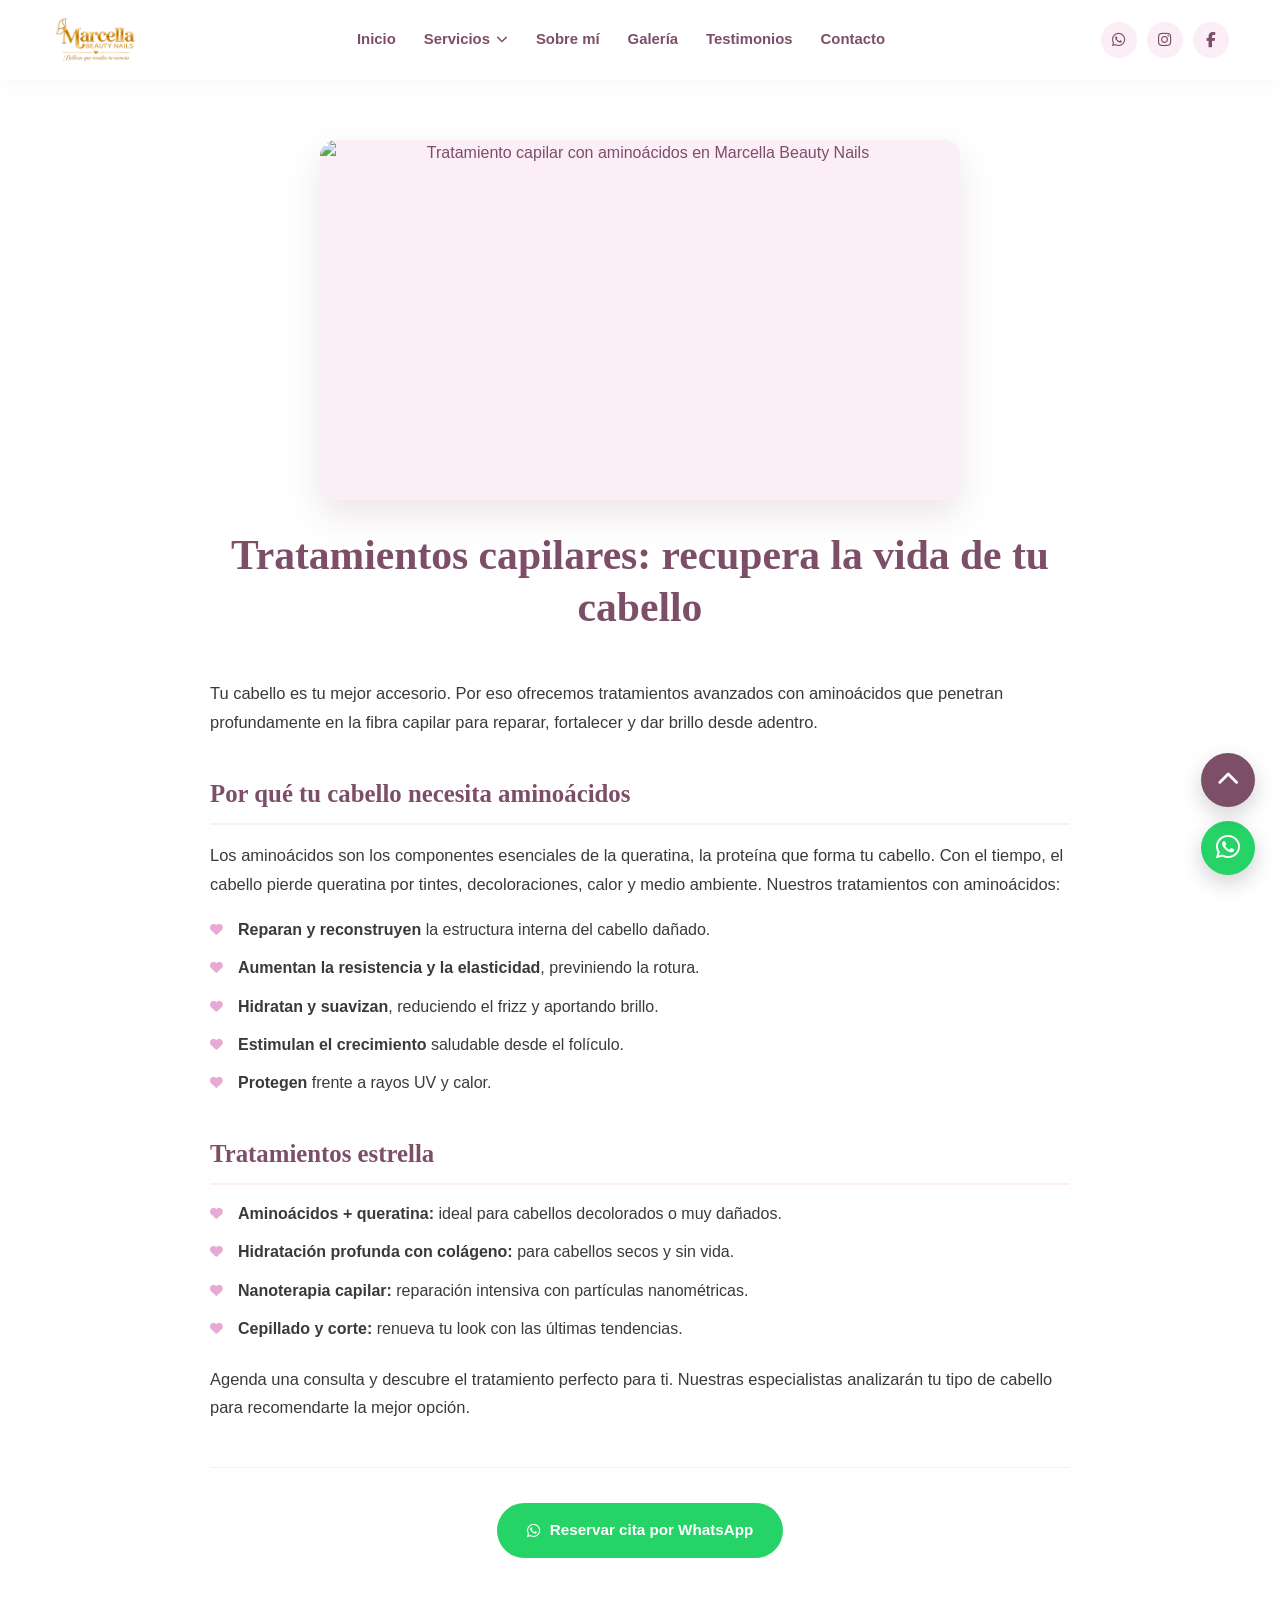
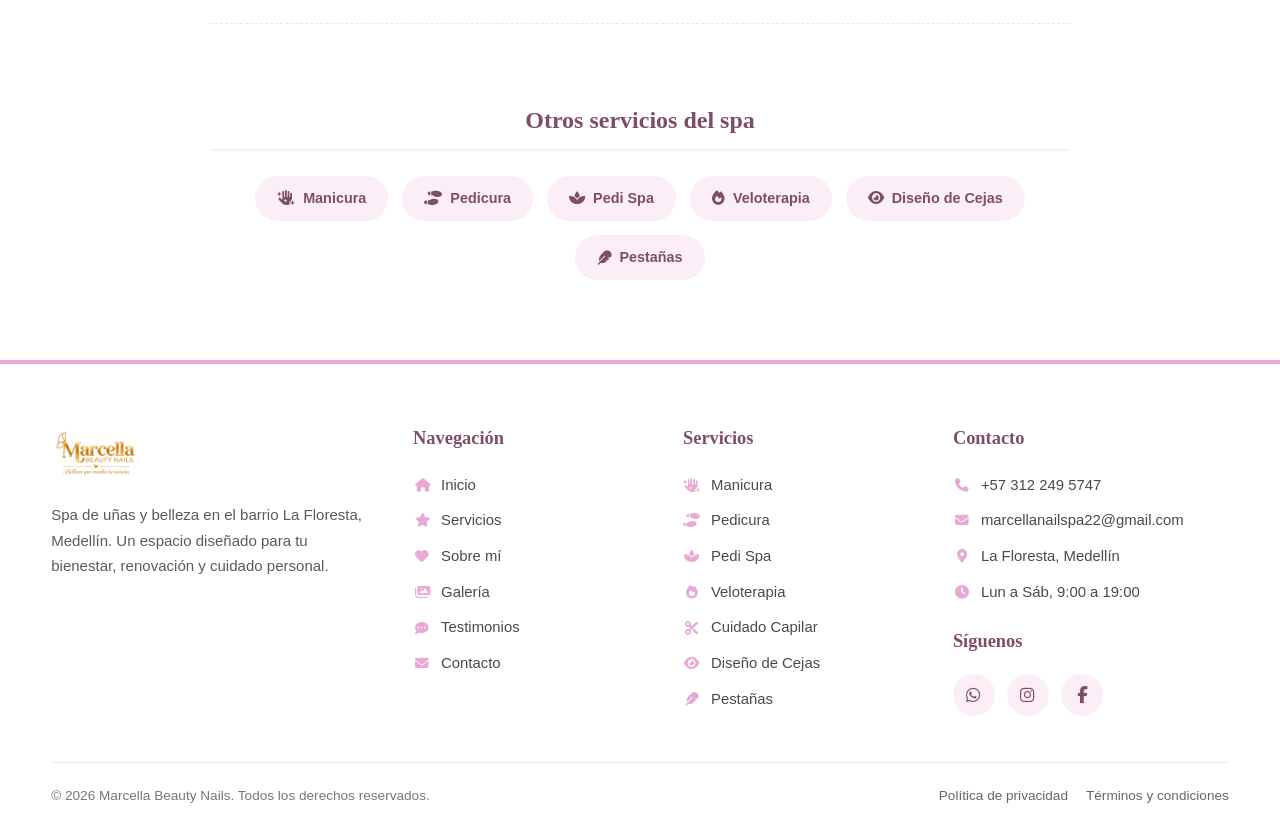
==== commit f357defc: "Actualización de correo en la política de privacidad" ====
--- a/cabello.html
+++ b/cabello.html
@@ -182,7 +182,7 @@
           <h3>Contacto</h3>
           <ul class="footer-menu">
             <li><a href="tel:+573122495747"><i class="fa-solid fa-phone"></i> +57 312 249 5747</a></li>
-            <li><a href="mailto:citas@marcellabeauty.com"><i class="fa-solid fa-envelope"></i> citas@marcellabeauty.com</a></li>
+            <li><a href="marcellanailspa22@gmail.com"><i class="fa-solid fa-envelope"></i> marcellanailspa22@gmail.com</a></li>
             <li><a href="https://maps.google.com/?q=Marcella+Beauty+Nails+La+Floresta+Medellin" target="_blank" rel="noopener noreferrer"><i class="fa-solid fa-location-dot"></i> La Floresta, Medellín</a></li>
             <li><a href="contacto.html"><i class="fa-solid fa-clock"></i> Lun a Sáb, 9:00 a 19:00</a></li>
           </ul>
@@ -197,13 +197,26 @@
       <div class="footer-bottom">
         <p>&copy; 2026 Marcella Beauty Nails. Todos los derechos reservados.</p>
         <nav aria-label="Enlaces legales">
-          <a href="politicas_privacidad.pdf" target="_blank" rel="noopener noreferrer">Política de privacidad</a>
-          <a href="terminos_condiciones.pdf" target="_blank" rel="noopener noreferrer">Términos y condiciones</a>
+          <a href="#" data-modal="privacidad">Política de privacidad</a>
+          <a href="#" data-modal="terminos">Términos y condiciones</a>
         </nav>
       </div>
+
     </div>
   </footer>
-
+  <!-- ============================================================
+       MODAL LEGAL (Términos y condiciones / Política de privacidad)
+       ============================================================ -->
+       <div class="modal-legal" id="modal-legal" role="dialog" aria-modal="true" aria-labelledby="modal-legal-titulo">
+        <div class="modal-legal-content">
+          <button type="button" class="modal-close" id="modal-legal-close" aria-label="Cerrar">
+            <i class="fa-solid fa-xmark"></i>
+          </button>
+          <h3 class="modal-legal-titulo" id="modal-legal-titulo"></h3>
+          <div class="modal-legal-texto" id="modal-legal-texto"></div>
+        </div>
+      </div>
+    
   <div class="scroll-buttons-container">
     <a href="https://wa.me/573122495747?text=Hola%20Marcella%20Beauty%20Nails,%20deseo%20agendar%20una%20cita."
        class="btn-float float-whatsapp" target="_blank" rel="noopener noreferrer" aria-label="Escribir por WhatsApp">
--- a/style.css
+++ b/style.css
@@ -21,8 +21,10 @@
   --sombra-premium: 0 10px 30px rgba(125, 78, 104, 0.08);
   --sombra-hover: 0 15px 35px rgba(125, 78, 104, 0.15);
   --radio: 16px;
-  /* [MEJORA PASO 5]: Altura proporcional reducida del header (de 100px a 76px) para un diseño más estilizado */
-  --alto-header: 76px;
+  /* [MEJORA - LOGOS UNIFICADOS]: se ajusta de 76px a 80px para que el header siga
+     calzando exactamente con la nueva altura del logo (60px + padding), sin dejar
+     huecos ni recortar el contenido que hace scroll hacia las anclas */
+  --alto-header: 80px;
 }
 
 * { margin: 0; padding: 0; box-sizing: border-box; }
@@ -67,6 +69,15 @@
   margin: 0 auto 45px;
   font-size: 1rem;
 }
+/* [NUEVO]: enlace directo a WhatsApp dentro del texto de "Visítanos" */
+.link-whatsapp-inline {
+  color: var(--color-whatsapp);
+  font-weight: 700;
+  text-decoration: underline;
+  text-underline-offset: 3px;
+  transition: var(--transicion);
+}
+.link-whatsapp-inline:hover { color: var(--color-whatsapp-hover); }
 
 .btn {
   display: inline-flex;
@@ -126,14 +137,14 @@
 
 .logo-link { display: flex; align-items: center; gap: 12px; }
 
-/* [MEJORA PASO 5]: Logo estilizado y proporcional (de 150px a 54px; 46px en scroll) */
+/* [MEJORA - LOGOS UNIFICADOS]: misma altura proporcional que .footer-logo en PC (60px) */
 .logo-img {
-  height: 54px;
+  height: 60px;
   width: auto;
   object-fit: contain;
   transition: var(--transicion);
 }
-.header.scrolled .logo-img { height: 46px; }
+.header.scrolled .logo-img { height: 50px; }
 
 .logo-text {
   font-family: var(--fuente-titulos);
@@ -299,24 +310,22 @@
   background: transparent;
   height: 380px;
   perspective: 1400px;
-  cursor: default;
+  cursor: pointer;
   border: none;
   outline: none;
-  /* [MEJORA PASO 1 Y 3]: Transición y hover zoom suave para todas las tarjetas */
   transition: transform 0.4s cubic-bezier(0.25, 0.8, 0.25, 1), box-shadow 0.4s ease;
-}
-/* [MEJORA PASO 1 Y 3]: Efecto hover zoom (ligera escala y elevación) sin rotar la tarjeta */
+  -webkit-tap-highlight-color: transparent;
+}
 .flip-card:hover {
   transform: translateY(-8px) scale(1.025);
 }
 .flip-card-inner {
   position: relative;
   width: 100%; height: 100%;
-  transition: transform 1.2s ease-in-out;
+  transition: transform 0.8s cubic-bezier(0.4, 0, 0.2, 1);
   transform-style: preserve-3d;
-}
-/* [MEJORA PASO 1 Y 2]: Se elimina el giro en :hover y :focus-visible.
-   El giro completo (flip) se activa ÚNICAMENTE mediante la clase .flipped al hacer clic en 'Tocar para ver más' */
+  -webkit-transform-style: preserve-3d;
+}
 .flip-card.flipped .flip-card-inner {
   transform: rotateY(180deg);
 }
@@ -333,6 +342,25 @@
 .flip-card:hover .flip-card-back {
   box-shadow: var(--sombra-hover);
 }
+
+/* Control estricto de interactividad móvil/escritorio según estado de giro */
+.flip-card .flip-card-front {
+  z-index: 2;
+  pointer-events: auto;
+}
+.flip-card .flip-card-back {
+  z-index: 1;
+  pointer-events: none;
+}
+.flip-card.flipped .flip-card-front {
+  z-index: 1;
+  pointer-events: none;
+}
+.flip-card.flipped .flip-card-back {
+  z-index: 3;
+  pointer-events: auto;
+}
+
 .card-image-wrapper {
   position: relative;
   width: 100%; height: 100%;
@@ -376,7 +404,7 @@
 }
 .overlay-rol { font-size: 0.87rem; color: rgba(255, 255, 255, 0.9); margin-top: 2px; }
 
-/* [MEJORA PASO 1]: Botón 'Tocar para ver más' interactivo con área táctil, cursor pointer y hover dedicado */
+/* Botón 'Tocar para ver más' interactivo con área táctil, cursor pointer y hover dedicado */
 .card-hint {
   position: absolute;
   top: 16px; left: 50%;
@@ -421,16 +449,15 @@
   line-height: 1.6;
   word-wrap: break-word;
 }
-/* [MEJORA PASO 2]: Bounding box, padding y elevación tridimensional óptima para el botón de agendar cita y ver detalles */
+/* Bounding box, padding y elevación tridimensional óptima para el botón de agendar cita y ver detalles */
 .service-link {
   position: relative;
-  z-index: 10;
-  transform: translateZ(25px); /* Eleva el botón en 3D para evitar interferencias de capas */
+  z-index: 20;
   display: inline-flex;
   align-items: center;
   justify-content: center;
   gap: 10px;
-  padding: 13px 28px; /* Área de colisión accesible (min 44px) */
+  padding: 13px 28px;
   min-height: 44px;
   border-radius: 50px;
   border: 1.5px solid var(--color-principal);
@@ -440,13 +467,17 @@
   font-size: 0.95rem;
   transition: var(--transicion);
   cursor: pointer;
-  pointer-events: auto;
+  pointer-events: auto !important;
   text-decoration: none;
-}
-.service-link:hover {
+  touch-action: manipulation;
+  -webkit-tap-highlight-color: transparent;
+}
+.service-link:hover,
+.service-link:active,
+.service-link:focus-visible {
   background-color: var(--color-principal);
   color: #fff;
-  transform: translateZ(30px) translateY(-3px);
+  transform: translateY(-3px);
   box-shadow: 0 8px 20px rgba(232, 169, 212, 0.4);
 }
 .service-link i {
@@ -579,6 +610,57 @@
 }
 @keyframes fadeIn { from { opacity: 0; } to { opacity: 1; } }
 @keyframes zoomIn { from { opacity: 0; transform: scale(0.9); } to { opacity: 1; transform: scale(1); } }
+
+/* ================= 08b. MODAL LEGAL (Términos / Política de privacidad) ================= */
+/* [NUEVO - CORRECCIÓN 404]: mismo patrón visual que .modal-galeria, adaptado a texto largo */
+.modal-legal {
+  position: fixed; inset: 0;
+  background: rgba(0, 0, 0, 0.88);
+  display: none;
+  align-items: center; justify-content: center;
+  z-index: 2000;
+  padding: 20px;
+  animation: fadeIn 0.3s ease;
+}
+.modal-legal.visible { display: flex; }
+.modal-legal-content {
+  position: relative;
+  max-width: 720px;
+  width: 100%;
+  max-height: 85vh;
+  background: #fff;
+  border-radius: 18px;
+  overflow-y: auto;
+  padding: 40px 34px 30px;
+  box-shadow: 0 25px 60px rgba(0, 0, 0, 0.4);
+  animation: zoomIn 0.4s ease;
+}
+.modal-legal-titulo {
+  font-family: var(--fuente-titulos);
+  font-size: 1.5rem;
+  color: var(--color-secundario);
+  margin-bottom: 16px;
+}
+.modal-legal-texto { color: var(--color-grafito); font-size: 0.95rem; line-height: 1.75; }
+.modal-legal-texto p { margin-bottom: 14px; }
+.modal-legal .modal-close {
+  position: absolute;
+  top: 12px; right: 14px;
+  background: var(--color-acento);
+  border: none;
+  width: 42px; height: 42px;
+  border-radius: 50%;
+  font-size: 1.3rem;
+  color: var(--color-secundario);
+  display: flex; align-items: center; justify-content: center;
+  transition: var(--transicion);
+  z-index: 10;
+}
+.modal-legal .modal-close:hover { background: var(--color-principal); color: #fff; transform: rotate(90deg); }
+@media (max-width: 768px) {
+  .modal-legal-content { padding: 32px 20px 24px; max-height: 80vh; }
+  .modal-legal-titulo { font-size: 1.3rem; }
+}
 
 /* ================= 09. VIDEOS VERTICALES ================= */
 .videos-grid {
@@ -886,8 +968,8 @@
   margin-bottom: 40px;
 }
 .footer-logo {
-  /* [MEJORA PASO 5 Y 6]: Altura del logo de footer proporcional (de 150px a 80px) */
-  height: 80px;
+  /* [MEJORA - LOGOS UNIFICADOS]: misma altura que .logo-img del header en PC (60px) */
+  height: 60px;
   width: auto;
   object-fit: contain;
   margin-bottom: 18px;
@@ -991,6 +1073,82 @@
   opacity: 1;
   visibility: visible;
   transform: translateY(0) scale(1);
+}
+
+/* =========================================================================
+   14b. EFECTO CINEMATOGRÁFICO "BORDER BEAM" (luz continua en el borde)
+   CSS puro con aceleración por hardware (transform/opacity + @property),
+   ultra fluido en celulares al no depender de repintados de layout.
+   ========================================================================= */
+@property --angulo-beam {
+  syntax: '<angle>';
+  initial-value: 0deg;
+  inherits: false;
+}
+
+/* [CORRECCIÓN CRÍTICA]: .flip-card-front y .flip-card-back YA tienen "position: absolute"
+   (necesario para el giro 3D) y .gallery-item/.video-item/.antes-despues YA tienen
+   "position: relative" definidos más arriba en este archivo. Aquí solo se agrega el
+   contexto de apilamiento (isolation), sin tocar su "position" para no descuadrar
+   el grid ni romper la animación de giro. */
+.flip-card-front,
+.flip-card-back,
+.gallery-item,
+.video-item,
+.antes-despues {
+  isolation: isolate;
+}
+/* Estos dos SÍ necesitan position:relative porque no lo tenían definido antes */
+.contacto-form-box,
+.contacto-datos {
+  position: relative;
+  isolation: isolate;
+}
+
+.flip-card-front::after,
+.flip-card-back::after,
+.gallery-item::after,
+.video-item::after,
+.antes-despues::after,
+.contacto-form-box::after,
+.contacto-datos::after {
+  content: '';
+  position: absolute;
+  inset: 0;
+  border-radius: inherit;
+  padding: 2px;
+  background: conic-gradient(
+    from var(--angulo-beam),
+    transparent 0%,
+    transparent 72%,
+    var(--color-blanco) 82%,
+    var(--color-principal) 90%,
+    transparent 100%
+  );
+  -webkit-mask: linear-gradient(#fff 0 0) content-box, linear-gradient(#fff 0 0);
+  -webkit-mask-composite: xor;
+  mask-composite: exclude;
+  animation: girar-border-beam 4.5s linear infinite;
+  pointer-events: none;
+  z-index: 6;
+  will-change: transform;
+}
+/* El video ya tiene su propio ::after implícito vía overflow:hidden en su contenedor,
+   por lo que el beam se recorta automáticamente al radio de la tarjeta */
+@keyframes girar-border-beam {
+  to { --angulo-beam: 360deg; }
+}
+/* Respeta accesibilidad: sin animación para quienes prefieren movimiento reducido */
+@media (prefers-reduced-motion: reduce) {
+  .flip-card-front::after,
+  .flip-card-back::after,
+  .gallery-item::after,
+  .video-item::after,
+  .antes-despues::after,
+  .contacto-form-box::after,
+  .contacto-datos::after {
+    animation: none;
+  }
 }
 
 /* =========================================================================
@@ -1228,15 +1386,27 @@
 }
 
 @media (max-width: 768px) {
-  .logo-img { height: 48px; }
+  /* [MEJORA - LOGOS UNIFICADOS]: header y footer se reducen de forma homogénea a 65px en móvil */
+  .logo-img { height: 65px; }
+  .header.scrolled .logo-img { height: 65px; }
   .logo-text { font-size: 1.25rem; }
   .logo-text span { font-size: 0.9rem; }
+  .footer-logo { height: 65px; margin-bottom: 12px; }
 
   .section { padding: 55px 0; }
   .section-title { font-size: 1.9rem; }
 
-  .footer-columns-grid { grid-template-columns: 1fr; gap: 30px; }
-  .footer-bottom { justify-content: center; text-align: center; }
+  /* [MEJORA - FOOTER COMPACTO]: paddings y márgenes verticales reducidos para evitar scroll largo */
+  .footer { padding: 32px 0 16px; }
+  .footer-columns-grid { grid-template-columns: 1fr; gap: 22px; margin-bottom: 22px; }
+  .footer-col h3 { margin-bottom: 10px; font-size: 1.05rem; }
+  .footer-menu li { margin-bottom: 6px; }
+  .footer-menu a { font-size: 0.88rem; }
+  .footer-brand p { font-size: 0.88rem; line-height: 1.5; }
+  .footer-siguenos-titulo { margin: 12px 0 8px; }
+  .footer-social-icons a { width: 38px; height: 38px; font-size: 0.95rem; }
+  .footer-bottom { justify-content: center; text-align: center; padding-top: 14px; gap: 6px; font-size: 0.8rem; }
+  .footer-bottom nav { gap: 14px; }
 
   .contacto-form-box, .contacto-datos { padding: 26px 20px; }
   .scroll-buttons-container { right: 16px; bottom: 16px; gap: 12px; }
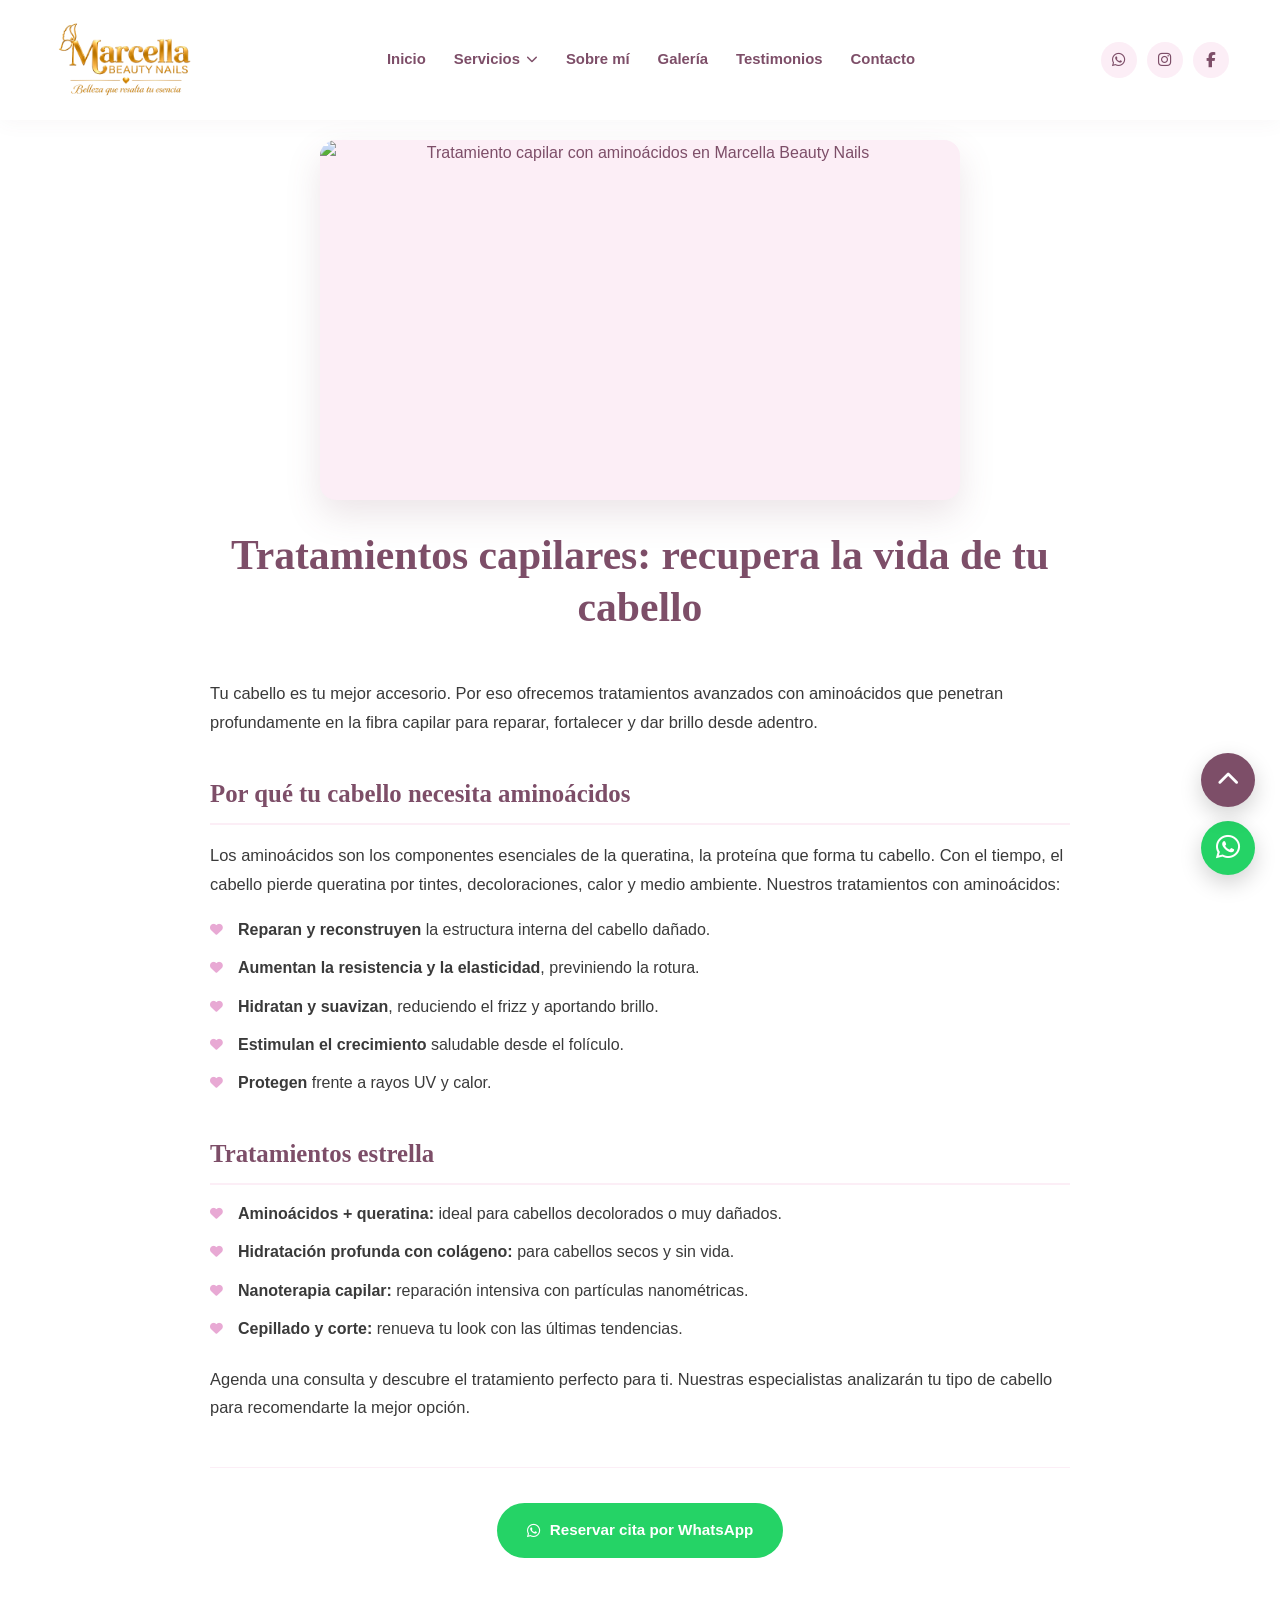
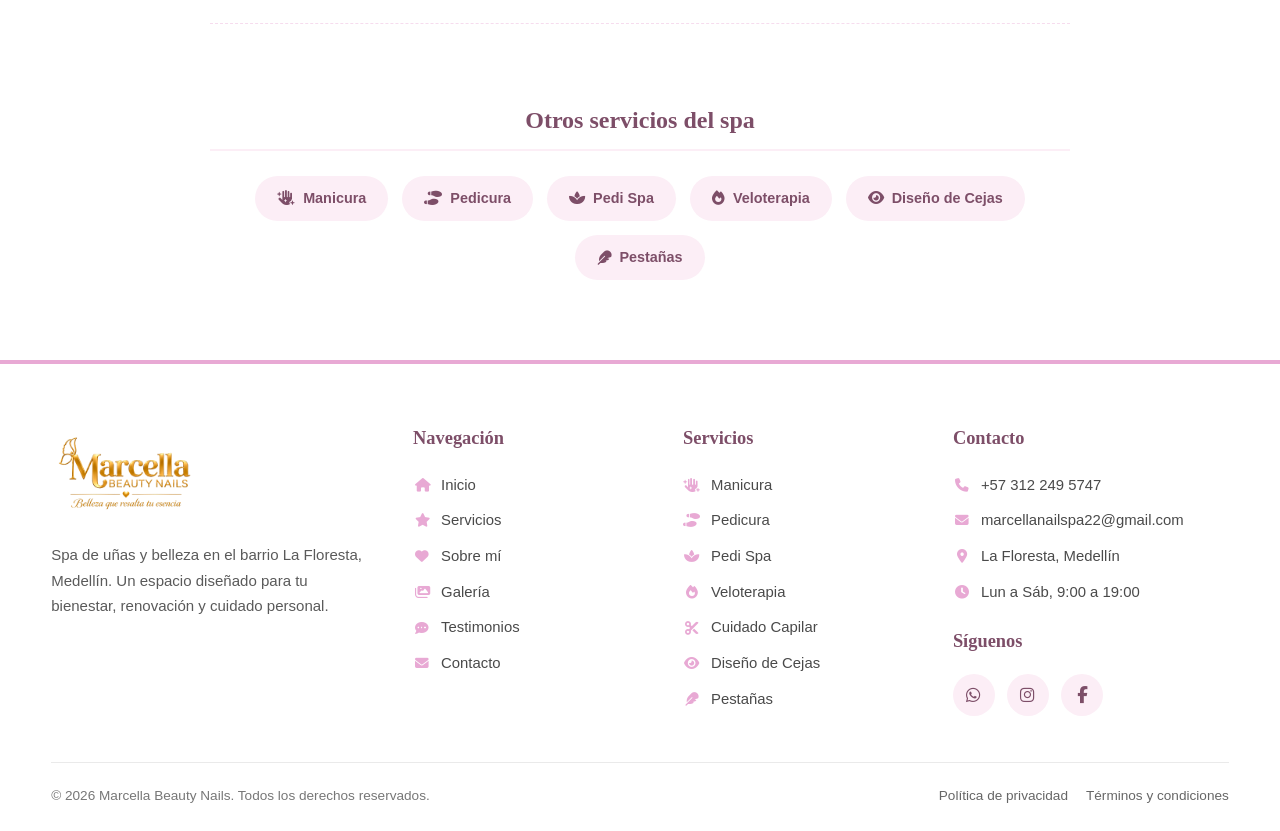
==== commit 69e57a07: "Fix: Corrección y validación de enlaces de redes sociales en el footer" ====
--- a/cabello.html
+++ b/cabello.html
@@ -182,7 +182,7 @@
           <h3>Contacto</h3>
           <ul class="footer-menu">
             <li><a href="tel:+573122495747"><i class="fa-solid fa-phone"></i> +57 312 249 5747</a></li>
-            <li><a href="marcellanailspa22@gmail.com"><i class="fa-solid fa-envelope"></i> marcellanailspa22@gmail.com</a></li>
+            <li><a href="mailto:marcellanailspa22@gmail.com"><i class="fa-solid fa-envelope"></i> marcellanailspa22@gmail.com</a></li>
             <li><a href="https://maps.google.com/?q=Marcella+Beauty+Nails+La+Floresta+Medellin" target="_blank" rel="noopener noreferrer"><i class="fa-solid fa-location-dot"></i> La Floresta, Medellín</a></li>
             <li><a href="contacto.html"><i class="fa-solid fa-clock"></i> Lun a Sáb, 9:00 a 19:00</a></li>
           </ul>
--- a/style.css
+++ b/style.css
@@ -139,7 +139,7 @@
 
 /* [MEJORA - LOGOS UNIFICADOS]: misma altura proporcional que .footer-logo en PC (60px) */
 .logo-img {
-  height: 60px;
+  height: 100px;
   width: auto;
   object-fit: contain;
   transition: var(--transicion);
@@ -969,7 +969,7 @@
 }
 .footer-logo {
   /* [MEJORA - LOGOS UNIFICADOS]: misma altura que .logo-img del header en PC (60px) */
-  height: 60px;
+  height: 100px;
   width: auto;
   object-fit: contain;
   margin-bottom: 18px;
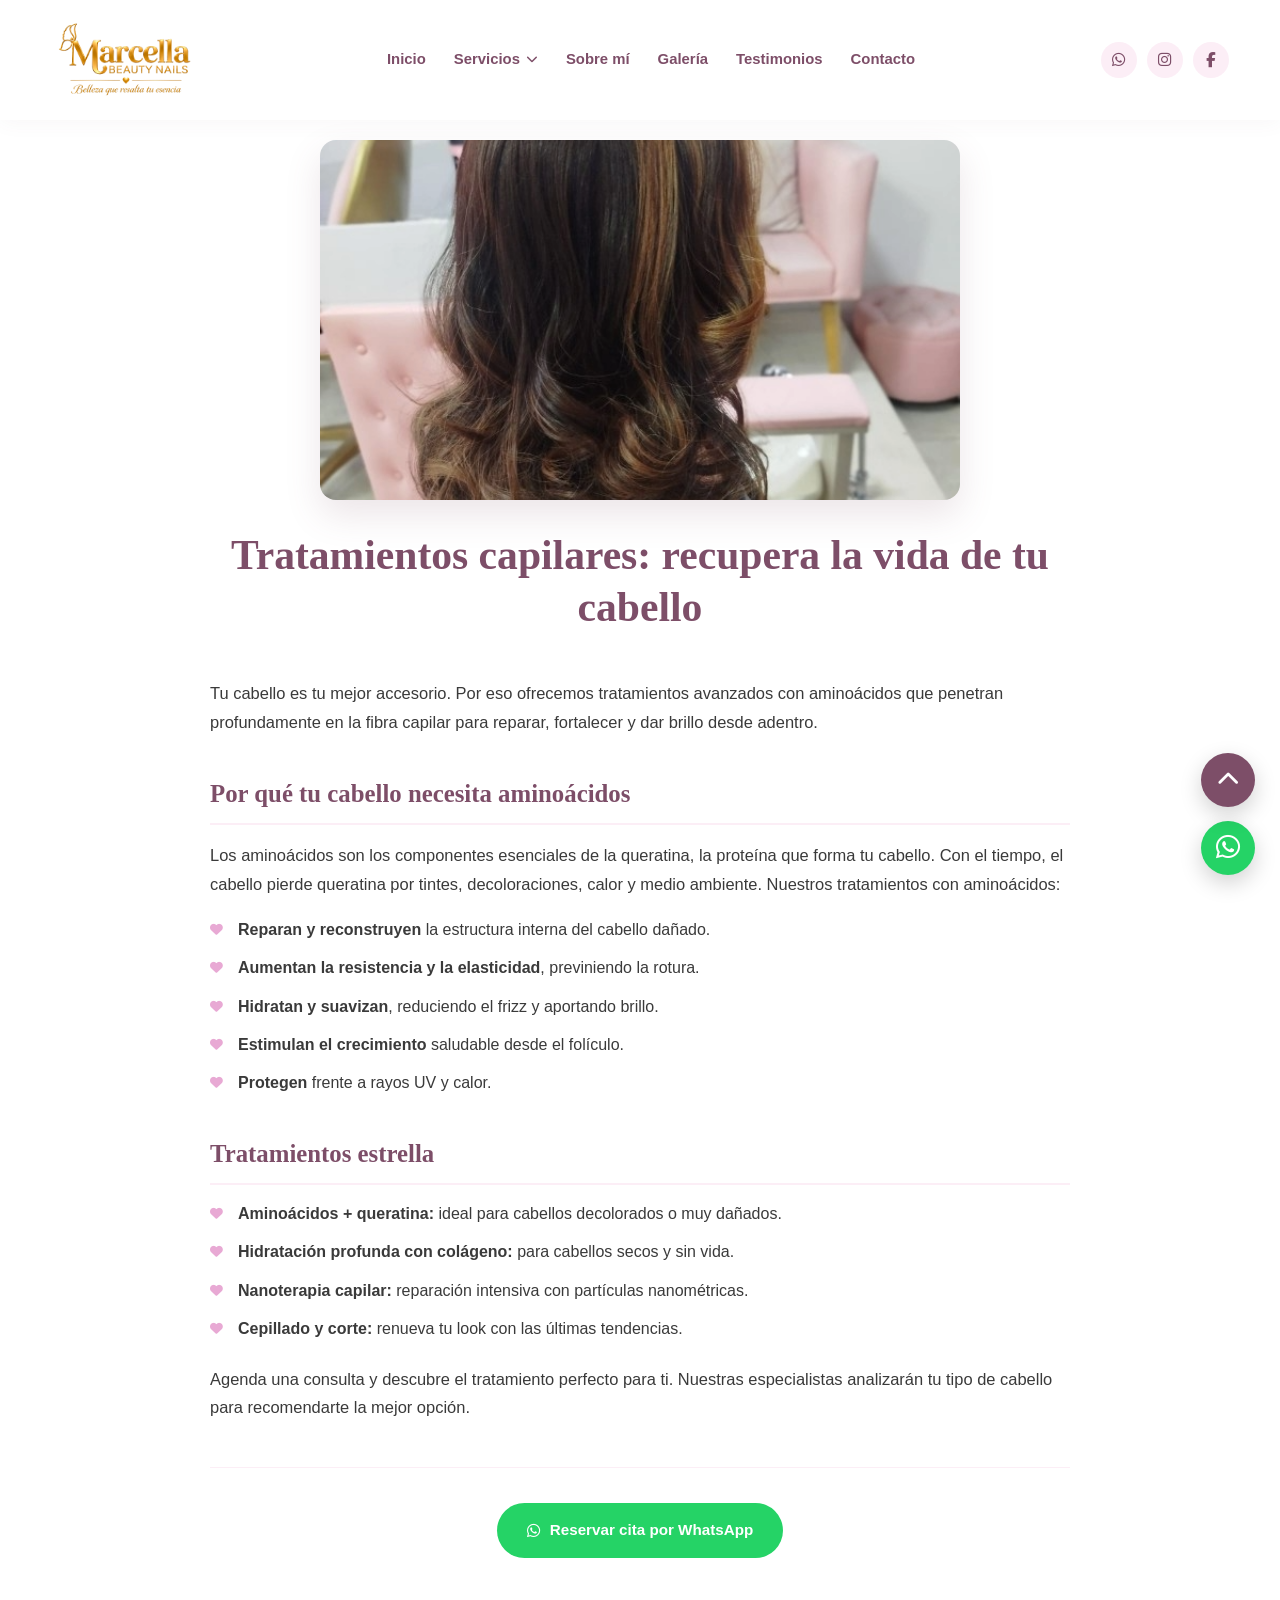
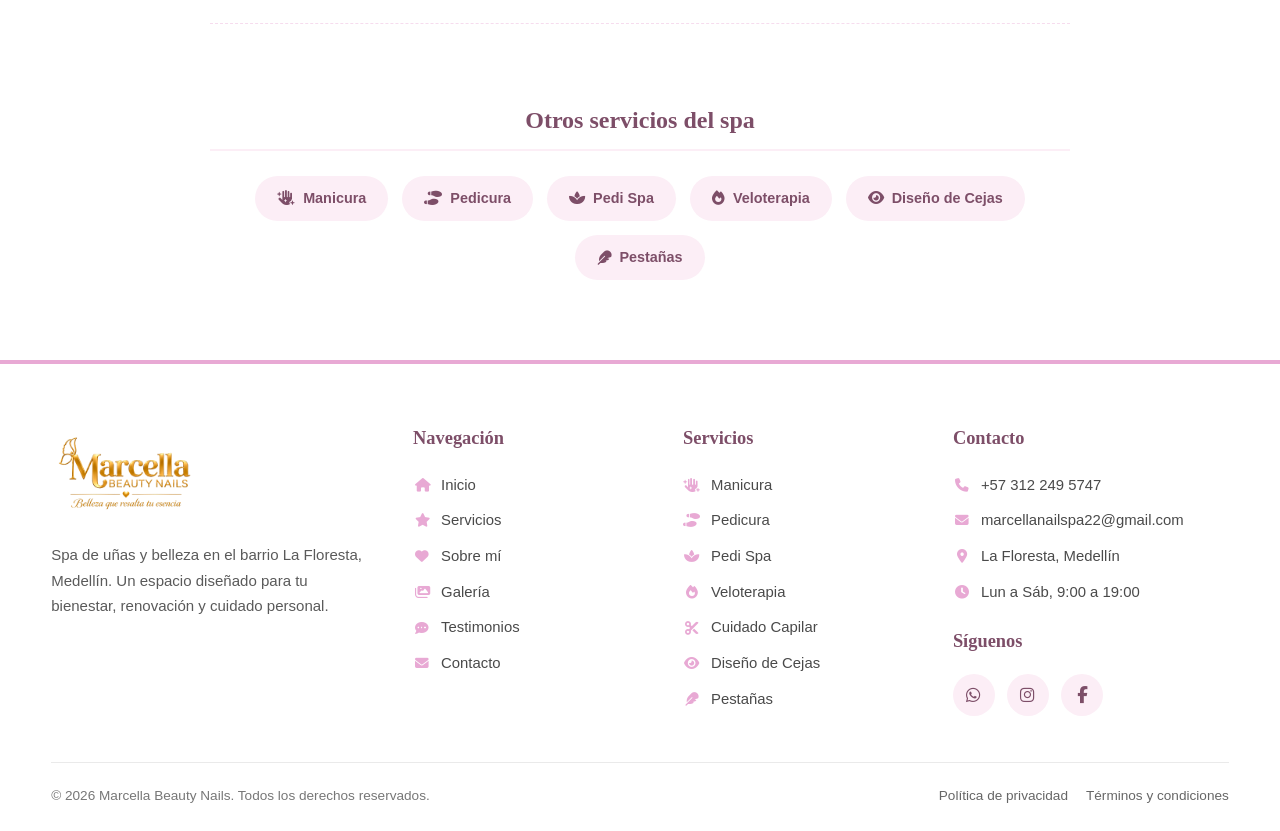
==== commit f55bec17: "Ajuste de tamaño del logo, textos de la tarjeta y propuesta comercial" ====
--- a/cabello.html
+++ b/cabello.html
@@ -73,14 +73,14 @@
         </ul>
         <div class="nav-redes-movil">
           <a href="https://wa.me/573122495747" target="_blank" rel="noopener noreferrer" aria-label="WhatsApp"><i class="fa-brands fa-whatsapp"></i></a>
-          <a href="https://www.instagram.com/marcellabeautynails" target="_blank" rel="noopener noreferrer" aria-label="Instagram"><i class="fa-brands fa-instagram"></i></a>
-          <a href="https://www.facebook.com/marcellabeautynails" target="_blank" rel="noopener noreferrer" aria-label="Facebook"><i class="fa-brands fa-facebook-f"></i></a>
+          <a href="https://www.instagram.com/spa_marcellanails/" target="_blank" rel="noopener noreferrer" aria-label="Instagram"><i class="fa-brands fa-instagram"></i></a>
+          <a href="https://www.facebook.com/profile.php?id=61556811263934" target="_blank" rel="noopener noreferrer" aria-label="Facebook"><i class="fa-brands fa-facebook-f"></i></a>
         </div>
       </nav>
       <div class="header-redes">
         <a href="https://wa.me/573122495747" class="red-whatsapp" target="_blank" rel="noopener noreferrer" aria-label="WhatsApp"><i class="fa-brands fa-whatsapp"></i></a>
-        <a href="https://www.instagram.com/marcellabeautynails" class="red-instagram" target="_blank" rel="noopener noreferrer" aria-label="Instagram"><i class="fa-brands fa-instagram"></i></a>
-        <a href="https://www.facebook.com/marcellabeautynails" class="red-facebook" target="_blank" rel="noopener noreferrer" aria-label="Facebook"><i class="fa-brands fa-facebook-f"></i></a>
+        <a href="https://www.instagram.com/spa_marcellanails/" class="red-instagram" target="_blank" rel="noopener noreferrer" aria-label="Instagram"><i class="fa-brands fa-instagram"></i></a>
+        <a href="https://www.facebook.com/profile.php?id=61556811263934" class="red-facebook" target="_blank" rel="noopener noreferrer" aria-label="Facebook"><i class="fa-brands fa-facebook-f"></i></a>
       </div>
       <button class="menu-toggle" id="menu-toggle" aria-label="Abrir menú" aria-expanded="false" aria-controls="nav">
         <i class="fa-solid fa-bars"></i>
@@ -92,7 +92,7 @@
     <div class="container">
 
       <div class="service-header">
-        <img src="https://images.unsplash.com/photo-1522337360788-8b13dee7a37e?w=1200&q=80"
+        <img src="img/galeria/cabello_despues_spa.png"
              alt="Tratamiento capilar con aminoácidos en Marcella Beauty Nails"
              class="service-image" />
         <h1>Tratamientos capilares: recupera la vida de tu cabello</h1>
@@ -189,8 +189,8 @@
           <h3 class="footer-siguenos-titulo">Síguenos</h3>
           <div class="footer-social-icons">
             <a href="https://wa.me/573122495747" class="red-whatsapp" target="_blank" rel="noopener noreferrer" aria-label="WhatsApp"><i class="fa-brands fa-whatsapp"></i></a>
-            <a href="https://www.instagram.com/marcellabeautynails" class="red-instagram" target="_blank" rel="noopener noreferrer" aria-label="Instagram"><i class="fa-brands fa-instagram"></i></a>
-            <a href="https://www.facebook.com/marcellabeautynails" class="red-facebook" target="_blank" rel="noopener noreferrer" aria-label="Facebook"><i class="fa-brands fa-facebook-f"></i></a>
+            <a href="https://www.instagram.com/spa_marcellanails/" class="red-instagram" target="_blank" rel="noopener noreferrer" aria-label="Instagram"><i class="fa-brands fa-instagram"></i></a>
+            <a href="https://www.facebook.com/profile.php?id=61556811263934" class="red-facebook" target="_blank" rel="noopener noreferrer" aria-label="Facebook"><i class="fa-brands fa-facebook-f"></i></a>
           </div>
         </div>
       </div>
--- a/style.css
+++ b/style.css
@@ -368,10 +368,16 @@
   overflow: hidden;
 }
 .service-img {
-  width: 100%; height: 100%;
-  object-fit: cover;
-  transition: transform 1.2s ease-in-out;
-}
+    width: 95%;                 /* Incremeantado de 85% a 95% para aprovechar casi todo el ancho disponible */
+    max-width: 300px;           /* Incrementado de 220px a 270px para que se expanda más en pantallas grandes */
+    height: auto;               /* Mantiene la proporción perfecta */
+    margin: 80px auto 0 auto;   /* Centra horizontalmente y reduce levemente el margen superior para dar espacio */
+    display: block;             
+    object-fit: contain;        /* Mantiene el logo siempre completo y visible */
+    transition: transform 1.2s ease-in-out;
+}
+
+
 .flip-card:hover .service-img,
 .flip-card:focus-visible .service-img {
   transform: scale(1.12);
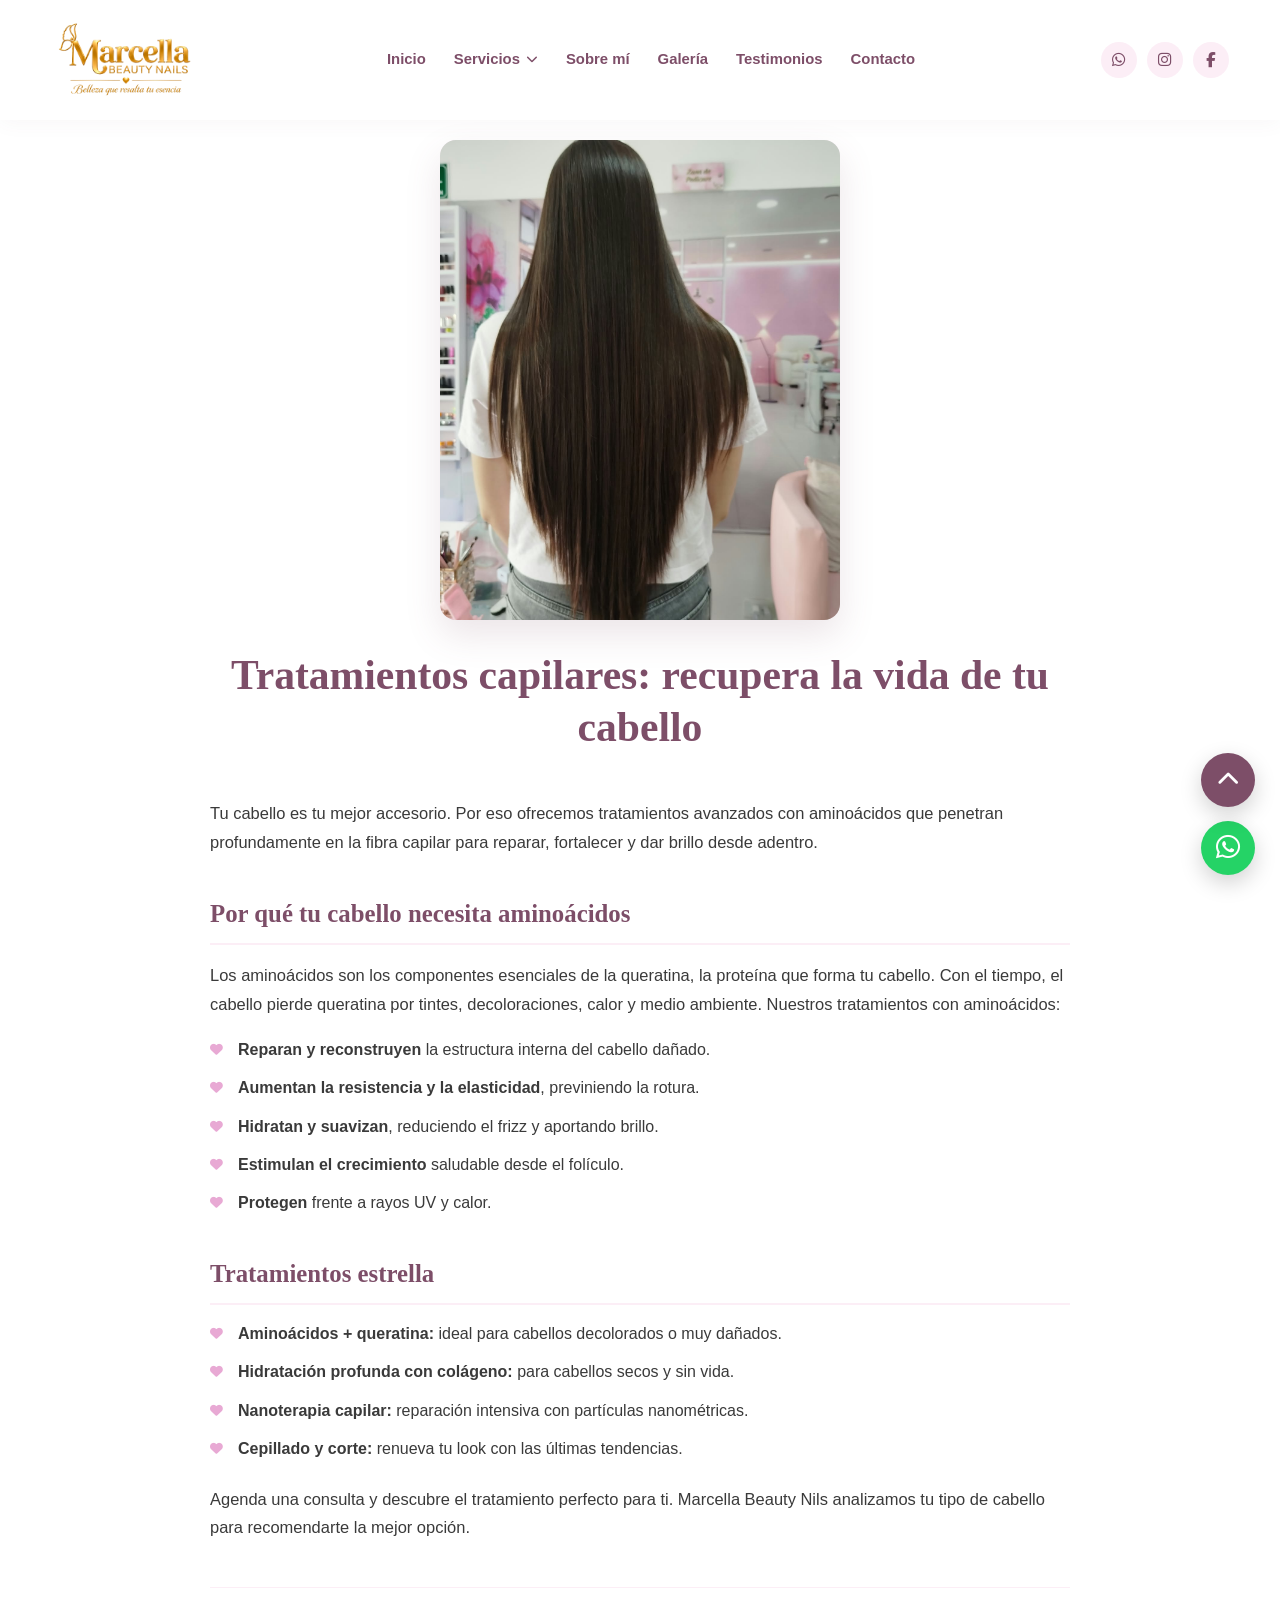
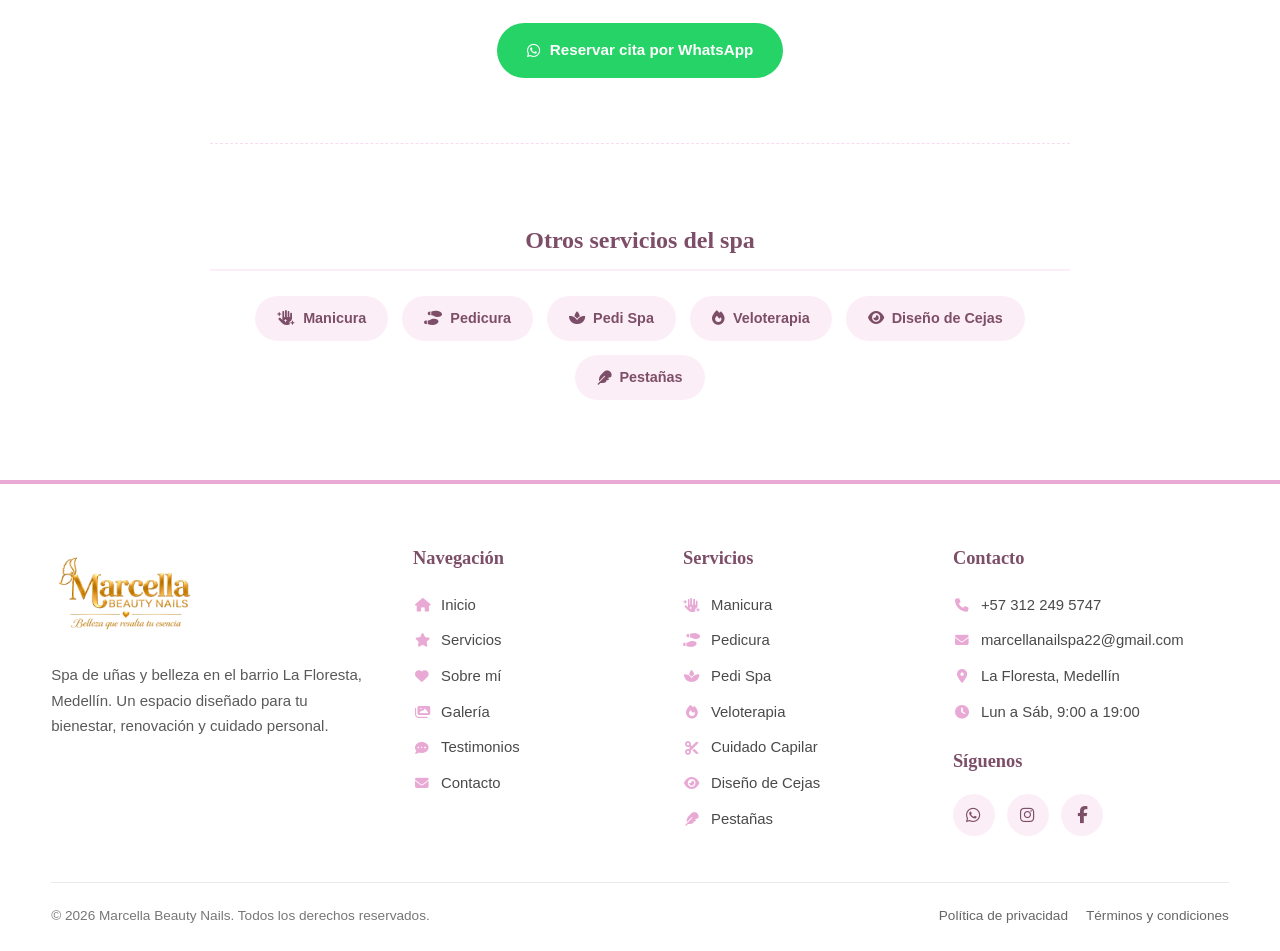
==== commit e79b38ef: "Fix: Sincronización de imágenes en carrusel de clientes felices" ====
--- a/cabello.html
+++ b/cabello.html
@@ -92,7 +92,7 @@
     <div class="container">
 
       <div class="service-header">
-        <img src="img/galeria/cabello_despues_spa.png"
+        <img src="img/galeria/cabello16.jpeg"
              alt="Tratamiento capilar con aminoácidos en Marcella Beauty Nails"
              class="service-image" />
         <h1>Tratamientos capilares: recupera la vida de tu cabello</h1>
@@ -119,7 +119,7 @@
           <li><strong>Cepillado y corte:</strong> renueva tu look con las últimas tendencias.</li>
         </ul>
 
-        <p>Agenda una consulta y descubre el tratamiento perfecto para ti. Nuestras especialistas analizarán tu tipo de cabello para recomendarte la mejor opción.</p>
+        <p>Agenda una consulta y descubre el tratamiento perfecto para ti. Marcella Beauty Nils analizamos tu tipo de cabello para recomendarte la mejor opción.</p>
 
         <div class="service-cta">
           <a href="https://wa.me/573122495747?text=Hola%20Marcella%20Beauty%20Nails,%20deseo%20agendar%20un%20tratamiento%20capilar."
--- a/style.css
+++ b/style.css
@@ -368,16 +368,11 @@
   overflow: hidden;
 }
 .service-img {
-    width: 95%;                 /* Incremeantado de 85% a 95% para aprovechar casi todo el ancho disponible */
-    max-width: 300px;           /* Incrementado de 220px a 270px para que se expanda más en pantallas grandes */
-    height: auto;               /* Mantiene la proporción perfecta */
-    margin: 80px auto 0 auto;   /* Centra horizontalmente y reduce levemente el margen superior para dar espacio */
-    display: block;             
-    object-fit: contain;        /* Mantiene el logo siempre completo y visible */
+    width: 100%;
+    height: 100%;
+    object-fit: cover; /* Esto hace que las fotos de servicios vuelvan a pantalla completa */
     transition: transform 1.2s ease-in-out;
 }
-
-
 .flip-card:hover .service-img,
 .flip-card:focus-visible .service-img {
   transform: scale(1.12);
@@ -721,15 +716,17 @@
 .ad-slider {
   position: relative;
   width: 100%;
-  height: 420px;
+  height: 560px;                  /* más alto para que la foto se vea completa */
   border-radius: 14px;
   overflow: hidden;
   user-select: none;
+  background: var(--color-acento);
 }
 .ad-img {
   position: absolute; inset: 0;
   width: 100%; height: 100%;
-  object-fit: cover;
+  object-fit: contain;            /* muestra la imagen completa, sin recortar */
+  background: var(--color-acento);
   transition: opacity 0.6s ease;
 }
 .ad-img.antes { z-index: 2; }
@@ -821,16 +818,17 @@
 
 .service-image {
   width: 100%;
-  max-width: 640px;
-  height: 360px;
-  object-fit: cover;
+  max-width: 400px;           /* 💡 Reducimos un poco el ancho máximo para equilibrar la tarjeta */
+  height: 480px;              /* 💡 INCREMENTADO de 360px a 480px para dar espacio vertical a los 4 dedos */
+  object-fit: cover;          /* Mantiene el diseño expandido sin bordes vacíos a los lados */
+  object-position: center top;/* 💡 Alinea el encuadre arriba para revelar las uñas superiores por completo */
   margin: 0 auto 30px;
   border-radius: var(--radio);
   box-shadow: var(--sombra-hover);
   background-color: var(--color-acento);
-  /* [MEJORA PASO 3]: Efecto hover zoom homogéneo para tarjetas de servicios en páginas secundarias */
   transition: transform 0.4s cubic-bezier(0.25, 0.8, 0.25, 1), box-shadow 0.4s ease;
 }
+
 .service-image:hover {
   transform: translateY(-4px) scale(1.02);
   box-shadow: 0 20px 40px rgba(125, 78, 104, 0.2);
@@ -1421,7 +1419,7 @@
 
   .videos-grid { gap: 16px; }
   .video-item { flex: 0 0 200px; height: 360px; }
-  .ad-slider { height: 320px; }
+  .ad-slider { height: 400px; }
 
   /* Ajustes de página de detalle en móvil */
   .service-detail { padding: calc(var(--alto-header) + 40px) 0 60px; }
@@ -1430,4 +1428,50 @@
   .service-description { font-size: 0.98rem; }
   .service-description h2 { font-size: 1.3rem; margin-top: 28px; }
   .otros-servicios-lista a { padding: 8px 16px; font-size: 0.85rem; }
+}
+.about-logo-img {
+    width: 95%;
+    max-width: 270px;
+    height: auto;
+    margin: 25px auto 0 auto;
+    display: block;
+    object-fit: contain; /* Controla exclusivamente el logo dorado */
+    transition: transform 1.2s ease-in-out;
+}
+
+/* Efecto hover exclusivo para el logo de la fundadora */
+.flip-card:hover .about-logo-img {
+    transform: scale(1.12);
+}
+/* =========================================================================
+   Ajuste exclusivo para videos de la sección Nuestros Reels
+   ========================================================================= */
+.videos-grid .video-item video {
+    object-fit: contain;     /* Muestra el logo completo sin recortarlo */
+    background-color: #000;  /* Mantiene el fondo negro estético de la tarjeta */
+}
+/* =========================================================================
+   CAMBIO DE COLORES SIN ALTERAR EL FONDO ORIGINAL DEL BANNER
+   ========================================================================= */
+
+/* Título principal en un tono Palo de Rosa profundo y legible */
+.hero h1 {
+  color: #61354c !important; /* Palo de rosa oscuro de alta visibilidad */
+  text-shadow: 0px 2px 4px rgba(125, 78, 104, 0.15);
+}
+
+/* Segunda línea del título en un degradado Dorado Oro Metálico */
+.hero h1 span {
+  background: linear-gradient(135deg, #bd913c 0%, #e3ba64 50%, #997123 100%);
+  -webkit-background-clip: text;
+  -webkit-text-fill-color: transparent;
+  font-weight: 800;
+  filter: drop-shadow(0px 1px 2px rgba(0, 0, 0, 0.1));
+  display: block; /* Mantiene la separación de línea original */
+}
+
+/* Párrafo descriptivo más oscuro para un contraste óptimo */
+.hero p {
+  color: #2e2e2e !important; 
+  font-weight: 600;
 }
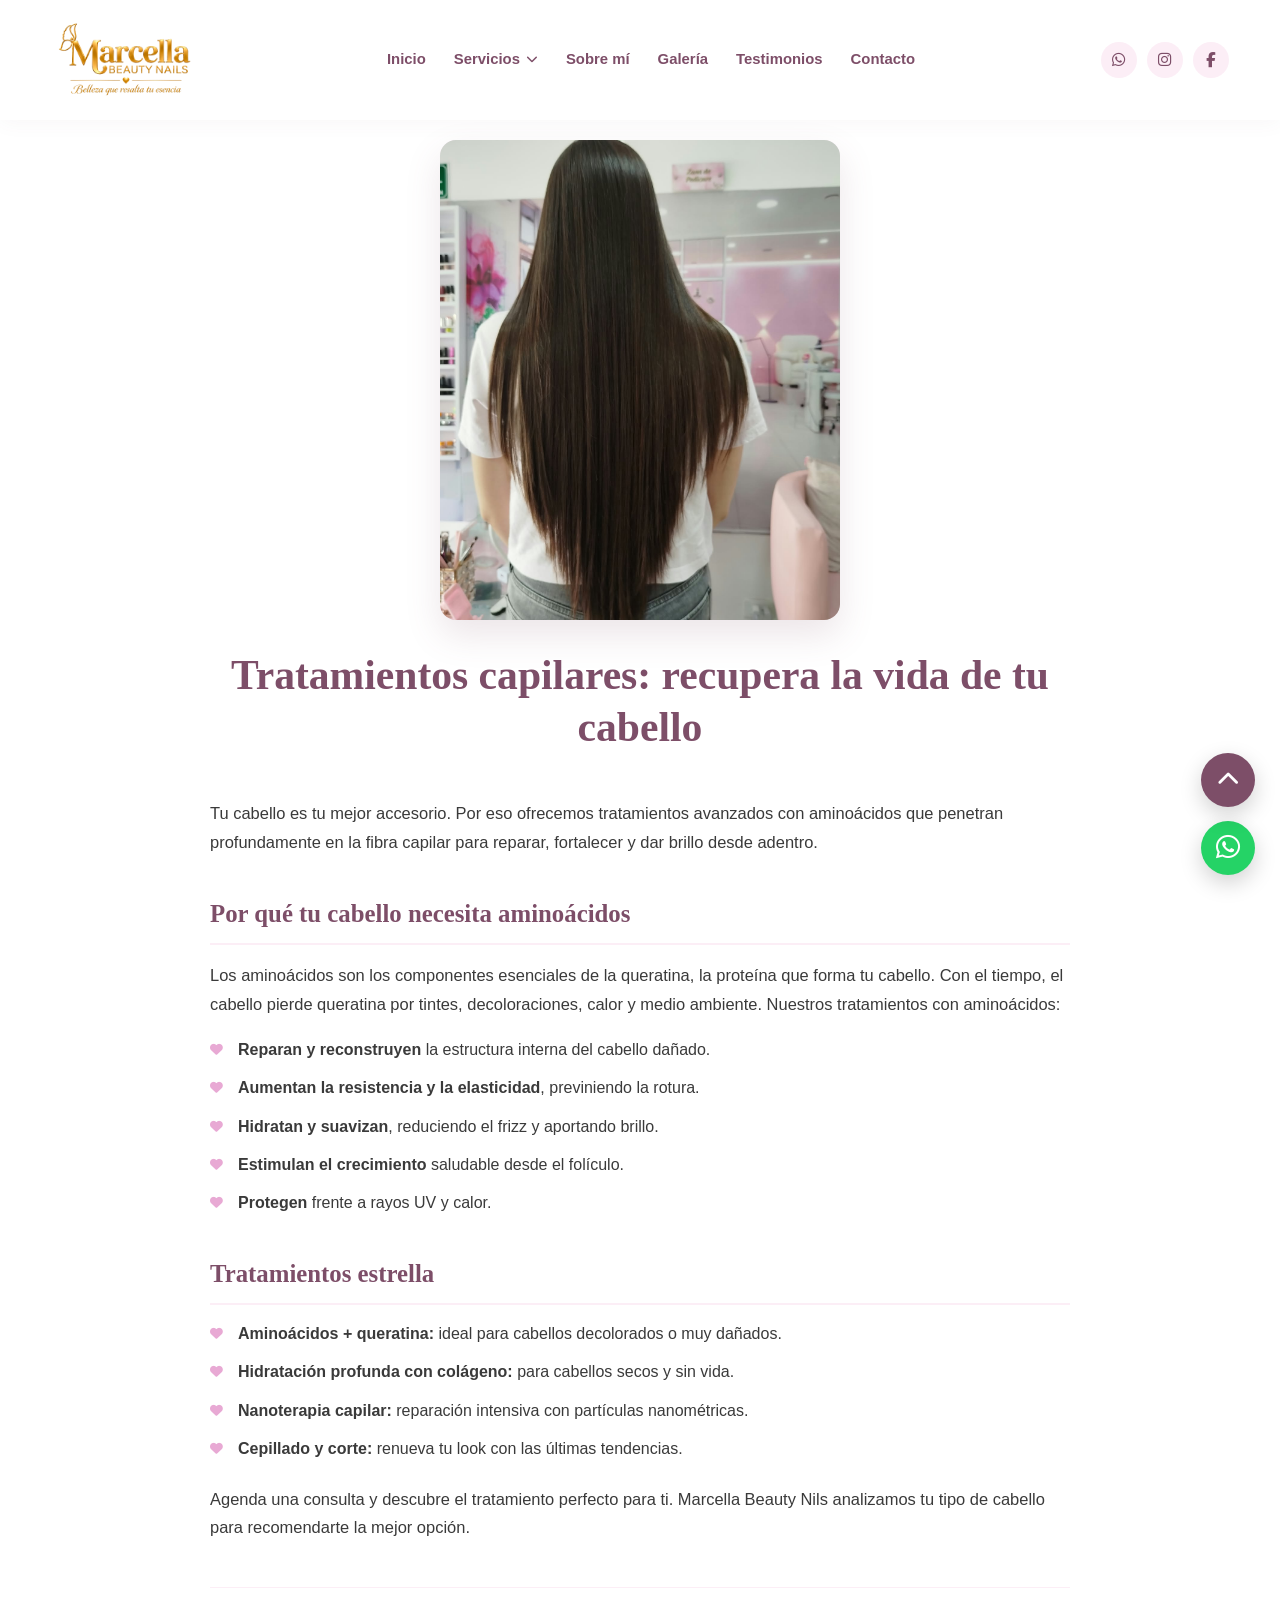
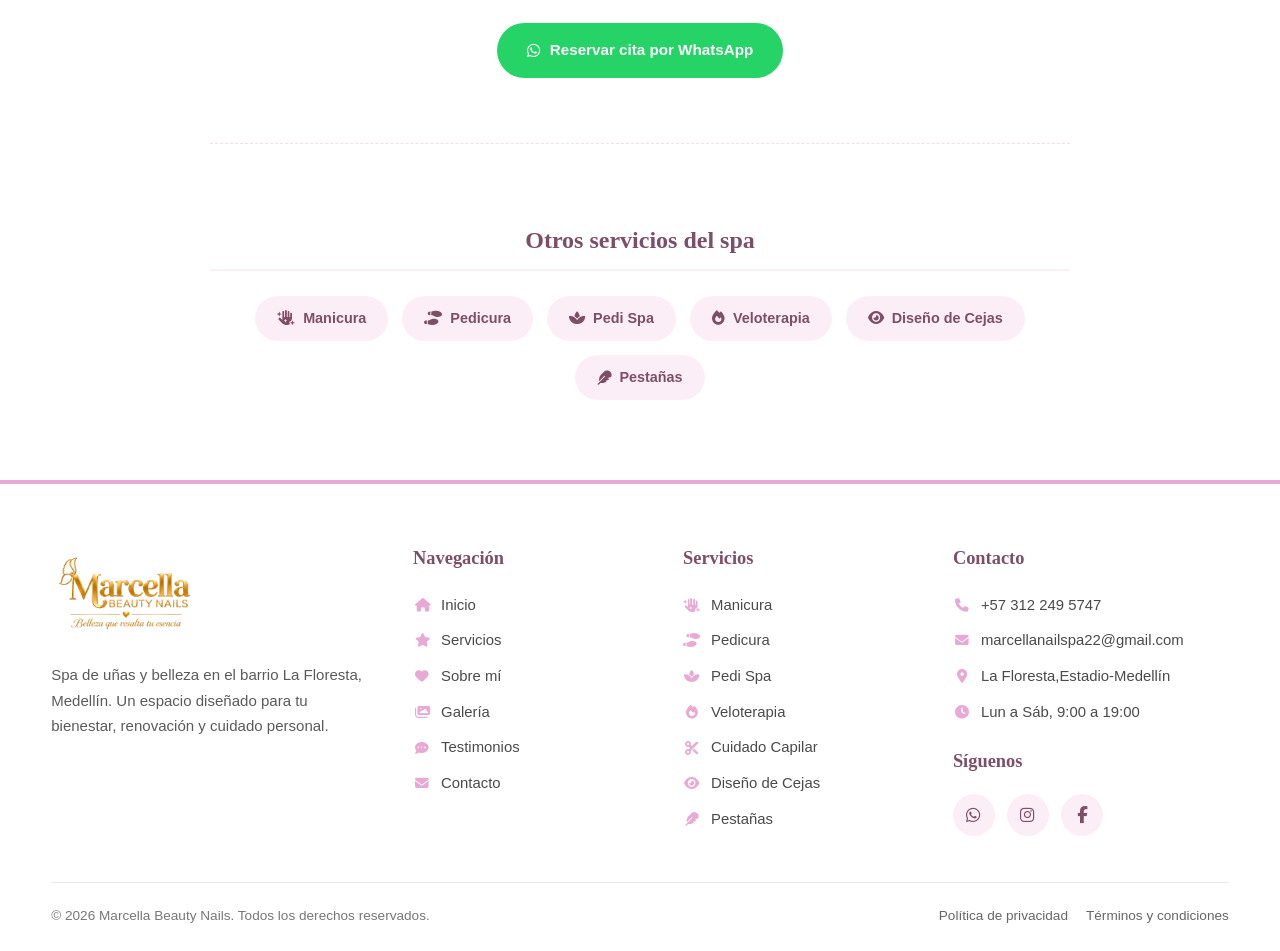
==== commit 2f3b19eb: "Fix: ajuste de correo electronico en seccion contacto" ====
--- a/cabello.html
+++ b/cabello.html
@@ -183,7 +183,7 @@
           <ul class="footer-menu">
             <li><a href="tel:+573122495747"><i class="fa-solid fa-phone"></i> +57 312 249 5747</a></li>
             <li><a href="mailto:marcellanailspa22@gmail.com"><i class="fa-solid fa-envelope"></i> marcellanailspa22@gmail.com</a></li>
-            <li><a href="https://maps.google.com/?q=Marcella+Beauty+Nails+La+Floresta+Medellin" target="_blank" rel="noopener noreferrer"><i class="fa-solid fa-location-dot"></i> La Floresta, Medellín</a></li>
+            <li><a href="https://maps.google.com/?q=Marcella+Beauty+Nails+La+Floresta+Medellin" target="_blank" rel="noopener noreferrer"><i class="fa-solid fa-location-dot"></i> La Floresta,Estadio-Medellín</a></li>
             <li><a href="contacto.html"><i class="fa-solid fa-clock"></i> Lun a Sáb, 9:00 a 19:00</a></li>
           </ul>
           <h3 class="footer-siguenos-titulo">Síguenos</h3>
